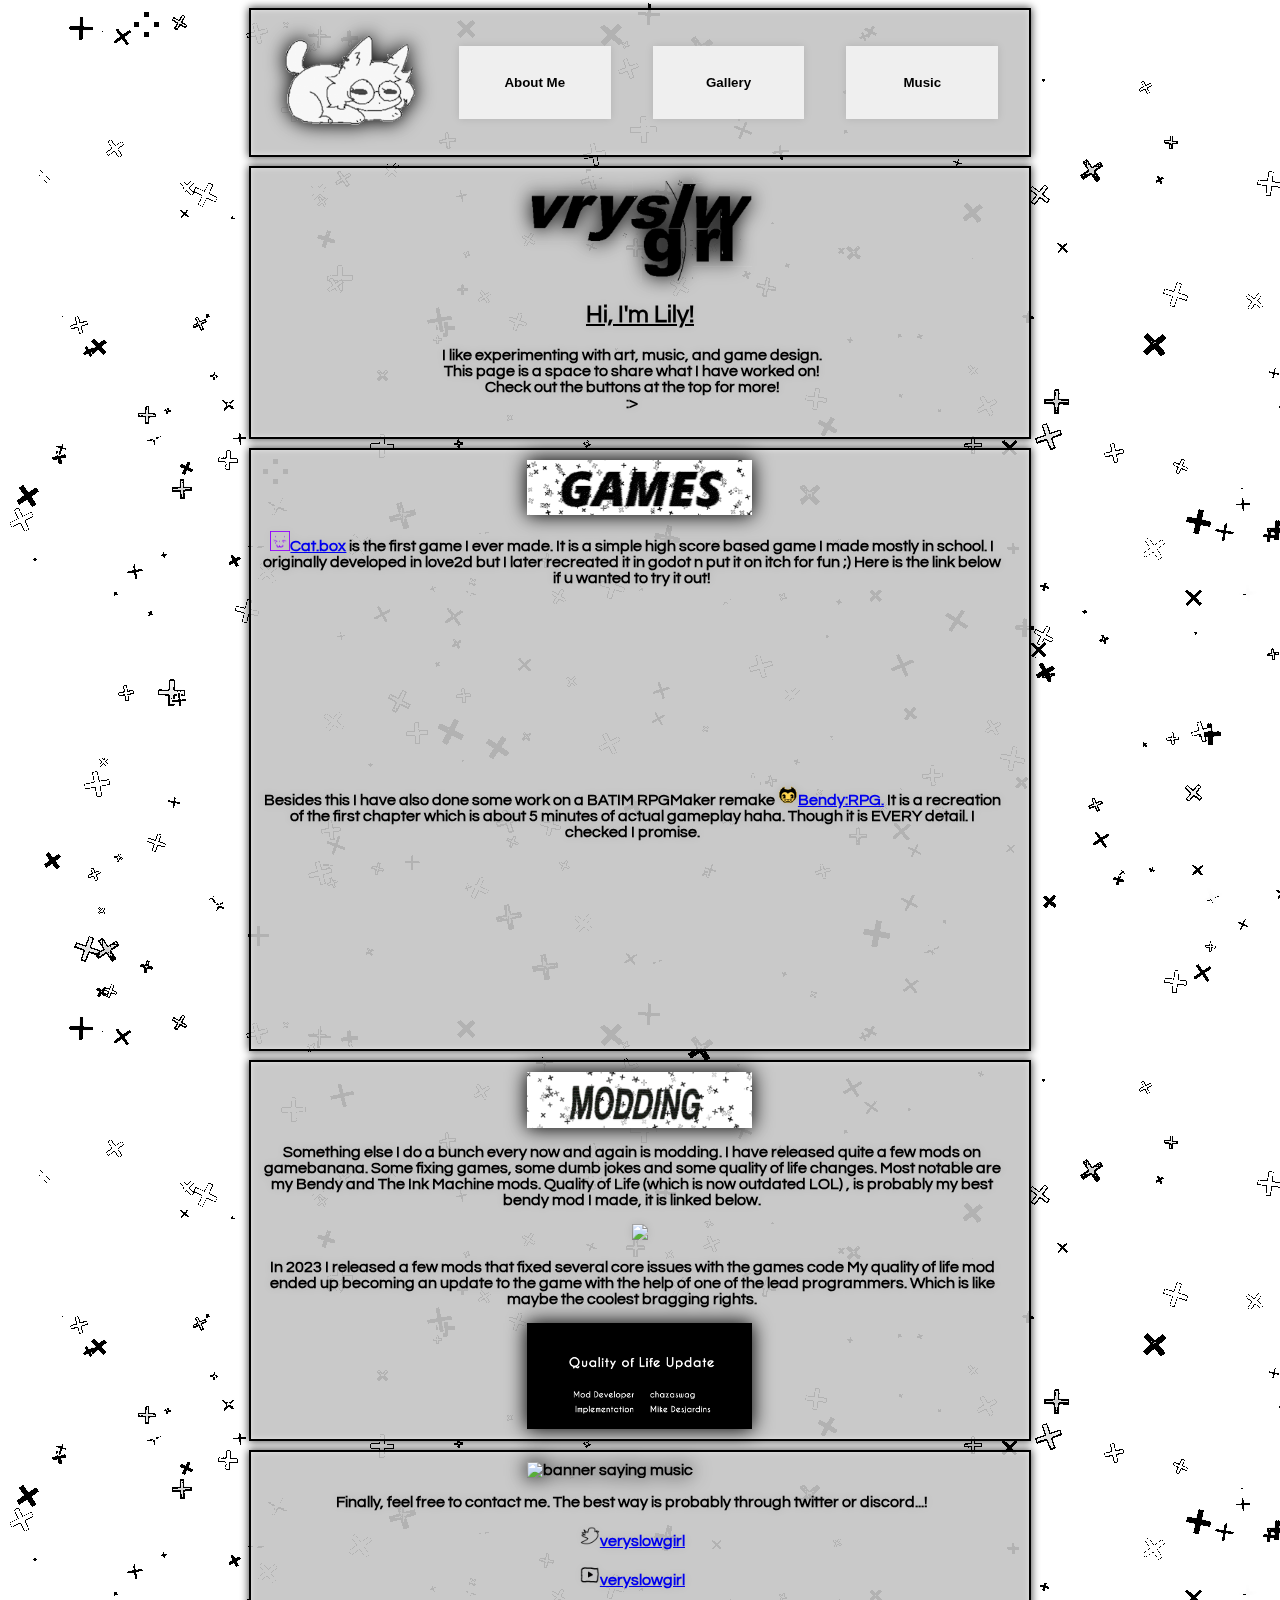
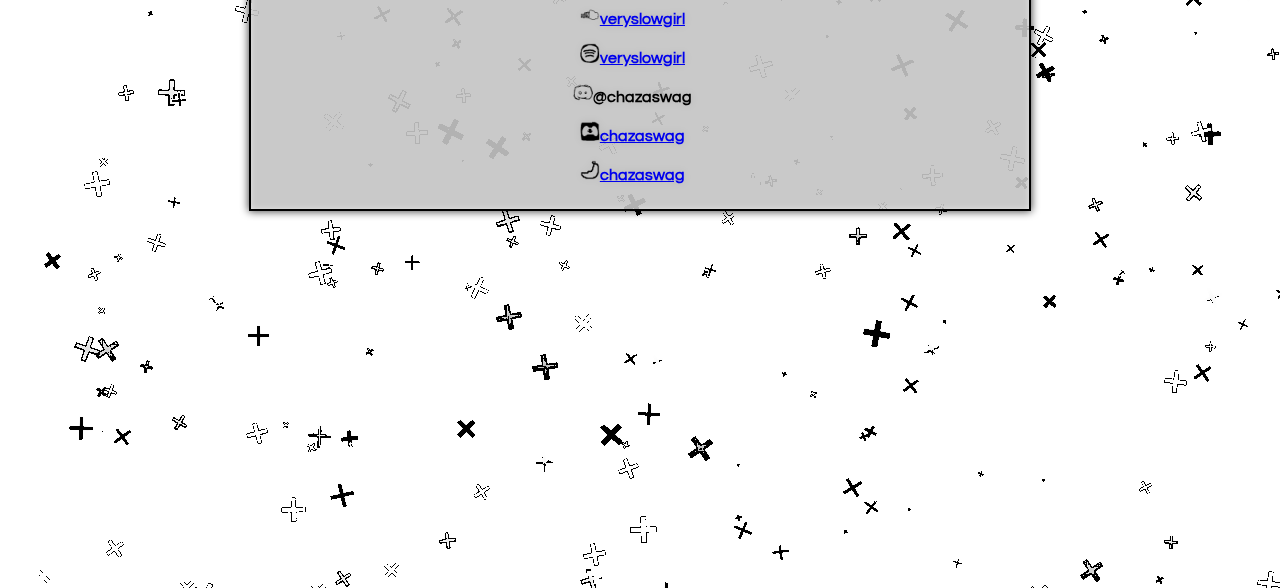
==== index.html @ 983fbdf7 "hi" ====
<!DOCTYPE html>
<html lang="en">
	<head>
	<link rel="preconnect" href="https://fonts.googleapis.com">
<link rel="preconnect" href="https://fonts.gstatic.com" crossorigin>
<link href="https://fonts.googleapis.com/css2?family=Darker+Grotesque:wght@300..900&family=Libre+Baskerville:ital,wght@0,400;0,700;1,400&family=Questrial&display=swap" rel="stylesheet">
		<meta name="viewport" content="width=device-width, initial-scale=1.0">
		<link href="chaza.css" rel="stylesheet" type="text/css">
		<title>veryslowgirl</title> <link rel="shortcut icon" href="imgs/sitestuff/logo.ico">
 		<script type="text/javascript" src="main.js">onInit();</script>
		<meta name="title" content="veryslowgirl site" />

	</head>
	<body onload="sparkle()">
	 <div id="booty"></div>


															<!-- Naviagation Bar -->		



		<div class="box">
			<ul>
			    <img alt = "mascot art by @portalpilled" class="icon" onclick="horse();" src="imgs/icons/characters/meflip.png">
				<button onclick="boxtoggle(1, false);">About Me</button>
				<button onclick="boxtoggle(2, false)">Gallery</button>
				<button onclick="boxtoggle(3, false)">Music</button>
				
			</ul>
		</div>

															<!-- Info About me -->		



	<div  id="1" style="display:block">
		<div class="box">
			<img alt = "veryslowgirl logo" class="banner" src="imgs/sitestuff/veryslowgirl.png">
			
			<h2><u>Hi, I'm Lily!</u></h2>
				<p class="info" >
				I like experimenting with art, music, and game design.<br>
				This page is a space to share what I have worked on!<br>
				Check out the buttons at the top for more! <br>
				:>
				</p>
		</div>
			<div class="box">
				<img alt = "banner saying games" src="imgs/sitestuff/banner2.png" onclick="boxtoggle(5, true);" class="banner">
				<div id="5" style="display:block">
				<p>
				<img alt ="catbox logo" class="logo" src="imgs/icons/projects/entity.png"><a href="https://chazaswag.itch.io/catbox"target=”_blank”>Cat.box</a>
				is the first game I ever made. It is a simple high score based game I made mostly in school.
				I originally developed in love2d but I later recreated it in godot n put it on itch for fun ;)
				Here is the link below if u wanted to try it out!
				
				<ul><iframe class="embed" height="167" frameborder="0" src="https://itch.io/embed/2468829" width="552"><a href="https://chazaswag.itch.io/catbox">cat.box by chazaswag</a></iframe> </ul><p>
				Besides this I have also done some work on a BATIM RPGMaker remake
				<img alt ="bendy rpg logo" class="logo" src="imgs/icons/projects/bendy.png"><a href="https://chazaswag.itch.io/bendy-rpg"target=”_blank”>Bendy:RPG.</a>
				It is a recreation of the first chapter which is about 5 minutes of actual gameplay haha. Though it is EVERY detail. I checked I promise.
				<ul><iframe class="embed" height="167" frameborder="0" src="https://itch.io/embed/1989665" width="552"><a href="https://chazaswag.itch.io/bendy-rpg">Bendy:RPG by chazaswag</a></iframe></ul>
				</p>
			</div>
			</div>
			<div class="box">
				<img alt = "modding banner" src="imgs/sitestuff/banner3.png" onclick="boxtoggle(6, true);" class="banner">
				<div id="6" style="display:block">
				<p>
				Something else I do a bunch every now and again is modding. I have released quite a few mods on gamebanana.
				Some fixing games, some dumb jokes and some quality of life changes. Most notable are my Bendy and The Ink Machine mods.
				Quality of Life (which is now outdated LOL) , is probably my best bendy mod I made, it is linked below.
				</p>
				<ul><a class="embed" href="https://gamebanana.com/mods/471415"><img src="https://gamebanana.com/mods/embeddables/471415?type=large"/></a>
				</ul>
				<p>
				In 2023 I released a few mods that fixed several core issues with the games code
				My quality of life mod ended up becoming an update to the game with the help of one of the lead programmers.
				Which is like maybe the coolest bragging rights.
				</p>
				<img  alt = "credits screenshot" src="imgs/sitestuff/bendy.png" class="banner">
			</div>	
			</div>
			
			<div class="box">
			<img alt = "banner saying music" src="imgs/sitestuff/banner4.png" onclick="boxtoggle(7, true);" class="banner">
			<div id="7" style="display:block">
			<p>Finally, feel free to contact me. The best way is probably through twitter or discord...!</p>
			<p><img alt = "twitter doodle" class="logo" src="imgs/icons/twitter.png"><a href="https://x.com/veryslowgirl" target=”_blank”><u>veryslowgirl</u> </a> </p>
			<p><img alt = "youtube doodle" class="logo" src="imgs/icons/youtube.png"><a href="https://www.youtube.com/@chazaswag"target=”_blank”><u>veryslowgirl</u> </a> </p>
			<p><img alt = "soundcloud doodle" class="logo" src="imgs/icons/sc.png"><a href="https://soundcloud.com/veryslowgirl/"target=”_blank”><u>veryslowgirl</u> </a> </p>
			<p><img alt = "spotify doodle" class="logo" src="imgs/icons/spotify.png"><a href="https://open.spotify.com/artist/4NXx0K3dzPFILOFXjV8KKU?si=XHNFEdQ8TNWv9uVR8HLwGA"target=”_blank”><u>veryslowgirl</u> </a> </p>
    		<p><img alt = "discord doodle" class="logo" src="imgs/icons/discord.png">@chazaswag</p>
			<p><img alt = "itch.io doodle" class="logo" src="imgs/icons/itch.png"><a href="https://chazaswag.itch.io/" target=”_blank”><u>chazaswag</u> </a> </p>
			<p><img alt = "gamebanana doodle" class="logo" src="imgs/icons/gamebanana.png"><a href="https://gamebanana.com/members/2118879" target=”_blank”><u>chazaswag</u> </a> </p>
		</div>
		</div>
		</div>

	

															<!-- Gallery of art!! -->		



		<div  id="2" style="display:none">
			<div class="box nout">
			<img alt = "doodle character for links" class="icon" src="imgs/icons/characters/art.png"><div><h2><u> Gallery </u></h2>
			</div></div>
			<div class="box look-ahead">
			<h2>Look Ahead!</h2>
			
			<p>Look ahead final album art, done by my friend drew (@portalpilled) + a cd concept later made using more art.</p>
			<ul>
			<img src="imgs/art/lookahead.png" alt="Look Ahead Album Art" class="album-art">
			<img src="imgs/cd/cd2.png" alt="CD Album Art" class="album-art">
			</ul>
			
			<p>Art for the three singles released before Look Ahead released.
			<br>In order of "From up here" to "In there!?" to "It still boots!" All done by me.</p>
			<ul>
			<img src="imgs/art/fromuphere.jpg" alt="From Up Here Album Art" class="album-art">
			<img src="imgs/art/inthere.PNG" alt="In There Album Art" class="album-art">
			<img src="imgs/art/stillboot.PNG" alt="Still Boot Album Art" class="album-art">
			</ul>
			</div>
			<div class="box lonely-space-bunny">
			<h2>Lonely Space Bunny Music</h2>
			<p>This EP, is about a lonely space bunny AMIE. She was originally made for an RPGMaker concept on the right. 
			The character design was brought to life by my friend drew (@portalpilled) as seen on the cover!</p>
			<ul>
				<img src="imgs/art/cover.png" alt="Cover Art" class="album-art">
				<img src="imgs/art/concept.png" alt="Concept Art" class="album-art">
			</ul>
			<p>These are the art for some singles released for the EP. Done by me.</p>
			<ul>
				<img src="imgs/art/Lullaby.png" alt="Lullaby Album Art" class="album-art">
				<img src="imgs/art/Echoes.png" alt="Echoes Album Art" class="album-art">
			</ul>
			<p>These are some extra pieces of art (featuring cat.box another character drew went wild designing LOL) 
			<br>As well as a gif used in the youtube video for the EP</p>
			<ul>
				<img src="imgs/art/left_art.png" alt="Left Art" class="album-art">
				<img src="imgs/art/blink.gif" alt="Blink Animation" class="album-art">
				<img src="imgs/art/right_art.png" alt="Right Art" class="album-art">
			</ul>
			</div>


			<div class="box nout">
			<h2>More singles</h2>
			<p>Some art for singles I have released for non-porojects</p>
			<ul>
				<img src="imgs/art/scuffle.png" alt="Scuffle Album Art" class="album-art">
				<img src="imgs/art/followmefinal.png" alt="Follow Me Final Album Art" class="album-art">
				<img src="imgs/art/moxie.png" alt="Moxie Album Art" class="album-art">
			</ul>
			
			<h2>Non music Art</h2>
			<p>I have more but this is all I could find...</p>
			<ul>
				<img src="imgs/art/lilycute.png" alt="Lily Cute Art" class="album-art">
				<img src="imgs/art/thing.jpg" alt="Thing Art" class="album-art">
				<img src="imgs/art/echo.png" alt="Echo Art" class="album-art">
			</ul>
			
			<h2>Art from Friends</h2>
			<p>Cat and my general "logo" made by Drew portalpilled. The homestuck was made Maya artificialhearted</p>
			<ul>
            <img src="imgs/art/catbox.png" alt="Catbox Art" class="album-art">
            <img src="imgs/art/lilytroll.png" alt="Lily Troll Art" class="album-art">
			 <img src="imgs/art/mememe.png" alt="Mememe Art" class="album-art">
			</ul>
			</div>
		</div>
		</div>

															<!-- LINKS!! -->		

<div  id="3" style="display: none;">
<div class="box">	
    <ul>
        <img 
            alt="banner saying music" 
            src="imgs/sitestuff/banner.png" 
            onclick="boxtoggle(4, true);" 
            class="banner"
        >
        <p>
            In June of 2024, I released "Look Ahead!" It is an EP based around the idea of an RPG following three kids 
            and their journey up a mountain. <a onclick="boxtoggle(4);">The art</a> was done by my good friend Drew, 
            and the full EP was made in about a month or so. It is video game inspired, specifically by Celeste, with 
            a mix of some chiptune songs and other styles.<br><br>

            It is pretty short, but it's worth checking out! (If you want, you can listen below, as well as on Spotify, 
            SoundCloud, Bandcamp, and many other platforms.)
        </p>
        <ul>
            <iframe 
                class="embed" 
                width="560" 
                height="315" 
                src="https://www.youtube.com/embed/60UDzFBO100?si=_WteKhsVU3WAKpZc&controls=0" 
                title="YouTube video player" 
                frameborder="0" 
                allow="accelerometer; autoplay; clipboard-write; encrypted-media; gyroscope; picture-in-picture; web-share" 
                referrerpolicy="strict-origin-when-cross-origin" 
                allowfullscreen>
            </iframe>
        </ul>

        <p>
            In November 2024, I released a second, shorter EP of four songs. It is called "Lonely Space Bunny Music." 
            It is about a lonely space bunny, hence the name. She is called Amie. She is alone, on a space station, 
            and she has been alone for a long time. You can listen to it below :>
        </p>
        <ul>
            <iframe 
                class="embed" 
                width="560" 
                height="315" 
                src="https://www.youtube.com/embed/WxjlnPSxCd4?si=q41zqoWjUQnFQguu" 
                title="YouTube video player" 
                frameborder="0" 
                allow="accelerometer; autoplay; clipboard-write; encrypted-media; gyroscope; picture-in-picture; web-share" 
                referrerpolicy="strict-origin-when-cross-origin" 
                allowfullscreen>
            </iframe>
        </ul>

        <p>
            I am making new music every now and again! Check my Twitter or SoundCloud to be updated first!!<br><br>
            My music is on most platforms, including Spotify, SoundCloud, Apple Music, and YouTube.<br>
            If you want a quick listen, check out the music tab at the top, or 
            <a onclick="boxtoggle(3, false)">click here</a>.
        </p>
    </ul>
</div>
    <div class="box">
        <img 
            alt="My logo" 
            class="icon" 
            src="imgs/icons/characters/me.png"
        >
        <div>
            <h2><u>Music Player</u></h2>
            <p>Here is some of my music :></p>
            <button id="stop">Eject</button>
            <audio id="audio" src="snd/song1.mp3"></audio>
            <ul>
                <img 
                    src="imgs/cd/cd1.png" 
                    alt="CD Album Art 1" 
                    class="album-art cd" 
                    data-audio-src="snd/1stargazing.mp3"
                >
                <img 
                    src="imgs/cd/cd2.png" 
                    alt="CD Album Art 2" 
                    class="album-art cd" 
                    data-audio-src="snd/2arenthalfway.mp3"
                >
                <img 
                    src="imgs/cd/cd3.png" 
                    alt="CD Album Art 3" 
                    class="album-art cd" 
                    data-audio-src="snd/3scuffle.mp3"
                >
            </ul>
            
            <div class="controls">
                <button style="display: none;" id="play">Play</button>
            </div>
        </div>
    </div>
</div>
		<footer style="padding: 20vh;"></footer>
	</body>
</html>
---- chaza.css ----
body {
    background-image: url("imgs/sitestuff/bg.png"); ;
    font-family: "Questrial", sans-serif;
	font-weight: bold;
}

ul {
    padding: 0;
    border-radius: 25px;
    display: flex;
    justify-content: center;
    flex-wrap: wrap;
    width: 100%;
}

.box {
    background-color: #FFFFFFB2;
    border: 2px solid;
    width: 60%;
    margin: auto;
    margin-bottom: 1vh;
    padding: 10px;
	filter: drop-shadow(0px 0px 4px black);
}

.look-ahead {
    filter: drop-shadow(0px 0px 4px #0FC616);
}

.lonely-space-bunny {
    filter: drop-shadow(0px 0px 4px #F2086D);
}

.nout {
    filter: drop-shadow(0px 0px 4px black);
}

h2,p {
    text-align: center;
}

p {
    font-size: medium;
	width: 98%;
}

.logo {
    width: 20px;
    height: 20px;
}

.banner, .icon {
	display: flex;
    margin: 0 auto;
	width: 20vh;
	filter: drop-shadow(0px 0px 10px black);
}
.banner {
    width: 25vh;
}
.icon {
    width: 15vh;
}

.album-art {
    display: block;
    width: 100%;
    max-width: 300px;
    border-radius: 10px;
    box-shadow: 0 4px 8px rgba(0, 0, 0, 0.1);
    transition: transform 0.3s ease, box-shadow 0.3s ease;
}

.album-art:hover {
    transform: scale(1.05);
    box-shadow: 0 8px 16px rgba(0, 0, 0, 0.2);
}

a {
	cursor: pointer;
	text-decoration: underline;
}
button {
	color: #000;
    text-align: center;
    padding: 14px 20px;
    margin: 10px auto;
    border: none;
    cursor: pointer;
    font-weight: bold;
    width: 20%;
    display: block;
}

.star {
    position: absolute;
}

button:hover {
    opacity: 0.8;
}

@media screen and (max-width: 900px) {
    ul, button {
        width: 90%;
        border-radius: 25px;
		margin: 0 auto;
		margin-top: 1vw;
        margin-bottom: 1vw;
    }
    
    .box {
        width: 95%;   
        padding: 10px;
    }
}
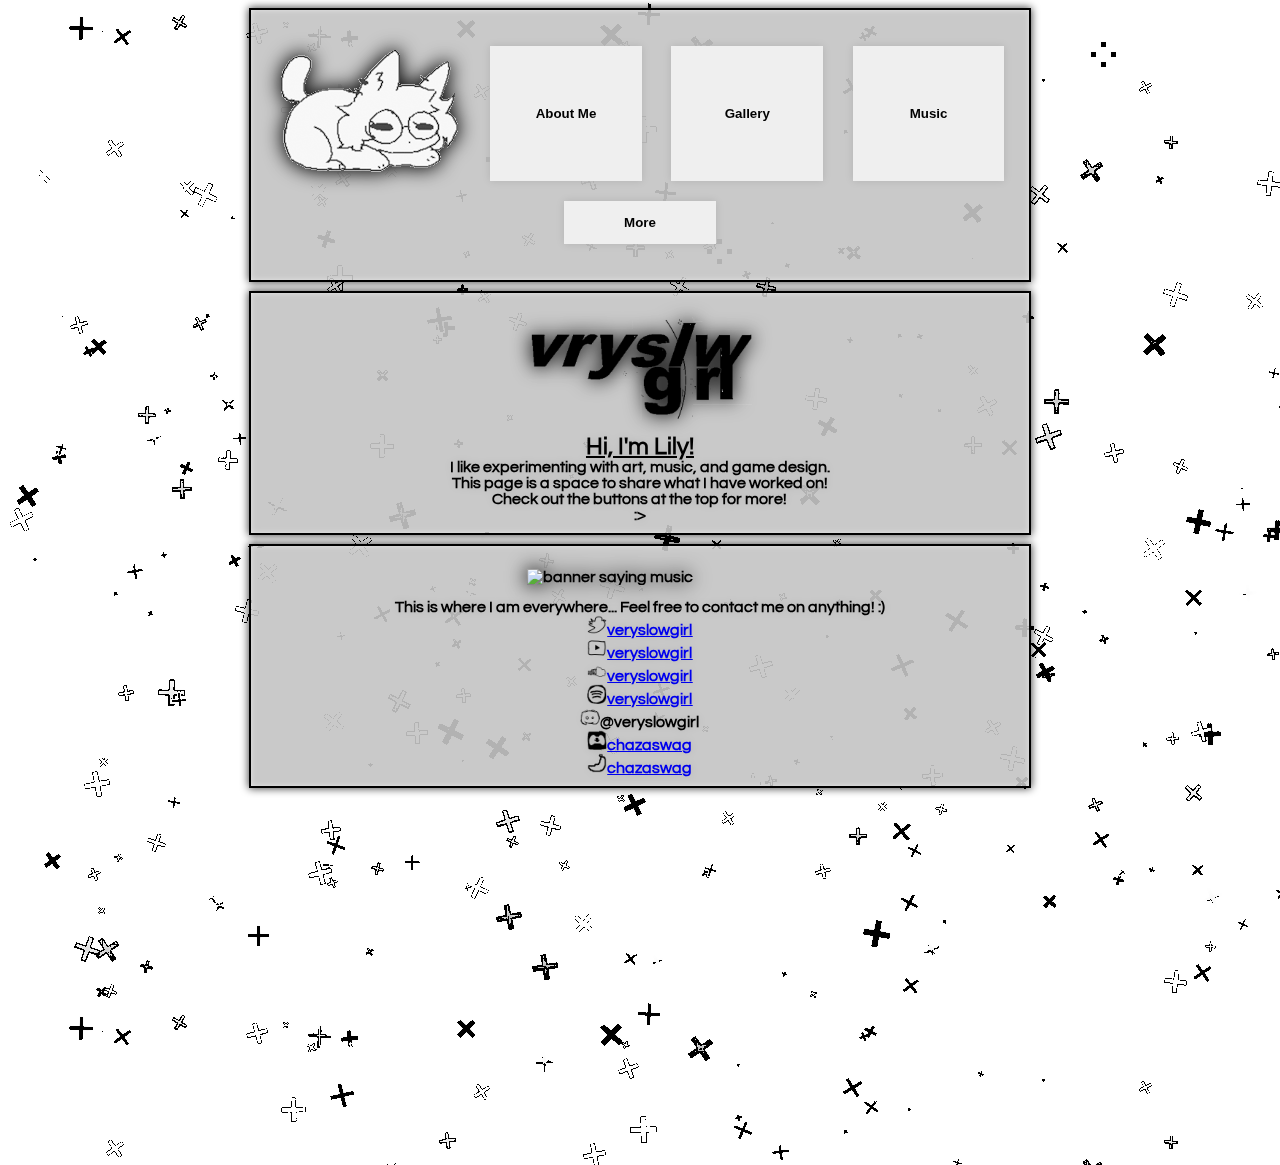
==== commit 6d46fa96: "Update" ====
--- a/index.html
+++ b/index.html
@@ -21,11 +21,11 @@
 
 		<div class="box">
 			<ul>
-			    <img alt = "mascot art by @portalpilled" class="icon" onclick="horse();" src="imgs/icons/characters/meflip.png">
+			    <img alt = "mascot art by @portalpilled" id="vsg" class="icon" onclick="horse();" src="imgs/icons/characters/meflip.png">
 				<button onclick="boxtoggle(1, false);">About Me</button>
 				<button onclick="boxtoggle(2, false)">Gallery</button>
 				<button onclick="boxtoggle(3, false)">Music</button>
-				
+				<button onclick="boxtoggle(4, false)">More</button>
 			</ul>
 		</div>
 
@@ -45,53 +45,18 @@
 				:>
 				</p>
 		</div>
-			<div class="box">
-				<img alt = "banner saying games" src="imgs/sitestuff/banner2.png" onclick="boxtoggle(5, true);" class="banner">
-				<div id="5" style="display:block">
-				<p>
-				<img alt ="catbox logo" class="logo" src="imgs/icons/projects/entity.png"><a href="https://chazaswag.itch.io/catbox"target=”_blank”>Cat.box</a>
-				is the first game I ever made. It is a simple high score based game I made mostly in school.
-				I originally developed in love2d but I later recreated it in godot n put it on itch for fun ;)
-				Here is the link below if u wanted to try it out!
-				
-				<ul><iframe class="embed" height="167" frameborder="0" src="https://itch.io/embed/2468829" width="552"><a href="https://chazaswag.itch.io/catbox">cat.box by chazaswag</a></iframe> </ul><p>
-				Besides this I have also done some work on a BATIM RPGMaker remake
-				<img alt ="bendy rpg logo" class="logo" src="imgs/icons/projects/bendy.png"><a href="https://chazaswag.itch.io/bendy-rpg"target=”_blank”>Bendy:RPG.</a>
-				It is a recreation of the first chapter which is about 5 minutes of actual gameplay haha. Though it is EVERY detail. I checked I promise.
-				<ul><iframe class="embed" height="167" frameborder="0" src="https://itch.io/embed/1989665" width="552"><a href="https://chazaswag.itch.io/bendy-rpg">Bendy:RPG by chazaswag</a></iframe></ul>
-				</p>
-			</div>
-			</div>
-			<div class="box">
-				<img alt = "modding banner" src="imgs/sitestuff/banner3.png" onclick="boxtoggle(6, true);" class="banner">
-				<div id="6" style="display:block">
-				<p>
-				Something else I do a bunch every now and again is modding. I have released quite a few mods on gamebanana.
-				Some fixing games, some dumb jokes and some quality of life changes. Most notable are my Bendy and The Ink Machine mods.
-				Quality of Life (which is now outdated LOL) , is probably my best bendy mod I made, it is linked below.
-				</p>
-				<ul><a class="embed" href="https://gamebanana.com/mods/471415"><img src="https://gamebanana.com/mods/embeddables/471415?type=large"/></a>
-				</ul>
-				<p>
-				In 2023 I released a few mods that fixed several core issues with the games code
-				My quality of life mod ended up becoming an update to the game with the help of one of the lead programmers.
-				Which is like maybe the coolest bragging rights.
-				</p>
-				<img  alt = "credits screenshot" src="imgs/sitestuff/bendy.png" class="banner">
-			</div>	
-			</div>
-			
-			<div class="box">
+		<div class="box">
 			<img alt = "banner saying music" src="imgs/sitestuff/banner4.png" onclick="boxtoggle(7, true);" class="banner">
 			<div id="7" style="display:block">
-			<p>Finally, feel free to contact me. The best way is probably through twitter or discord...!</p>
+			<p>This is where I am everywhere... Feel free to contact me on anything! :) </p>
 			<p><img alt = "twitter doodle" class="logo" src="imgs/icons/twitter.png"><a href="https://x.com/veryslowgirl" target=”_blank”><u>veryslowgirl</u> </a> </p>
 			<p><img alt = "youtube doodle" class="logo" src="imgs/icons/youtube.png"><a href="https://www.youtube.com/@chazaswag"target=”_blank”><u>veryslowgirl</u> </a> </p>
 			<p><img alt = "soundcloud doodle" class="logo" src="imgs/icons/sc.png"><a href="https://soundcloud.com/veryslowgirl/"target=”_blank”><u>veryslowgirl</u> </a> </p>
 			<p><img alt = "spotify doodle" class="logo" src="imgs/icons/spotify.png"><a href="https://open.spotify.com/artist/4NXx0K3dzPFILOFXjV8KKU?si=XHNFEdQ8TNWv9uVR8HLwGA"target=”_blank”><u>veryslowgirl</u> </a> </p>
-    		<p><img alt = "discord doodle" class="logo" src="imgs/icons/discord.png">@chazaswag</p>
+    		<p><img alt = "discord doodle" class="logo" src="imgs/icons/discord.png">@veryslowgirl</p>
 			<p><img alt = "itch.io doodle" class="logo" src="imgs/icons/itch.png"><a href="https://chazaswag.itch.io/" target=”_blank”><u>chazaswag</u> </a> </p>
 			<p><img alt = "gamebanana doodle" class="logo" src="imgs/icons/gamebanana.png"><a href="https://gamebanana.com/members/2118879" target=”_blank”><u>chazaswag</u> </a> </p>
+		</div>
 		</div>
 		</div>
 		</div>
@@ -109,66 +74,50 @@
 			<div class="box look-ahead">
 			<h2>Look Ahead!</h2>
 			
-			<p>Look ahead final album art, done by my friend drew (@portalpilled) + a cd concept later made using more art.</p>
-			<ul>
-			<img src="imgs/art/lookahead.png" alt="Look Ahead Album Art" class="album-art">
-			<img src="imgs/cd/cd2.png" alt="CD Album Art" class="album-art">
+			<p>Look ahead final album art, done by my boyfie drew (<a href="https://thesatiricalsatyr.carrd.co/" target=”_blank”>@portalpilled</a>) + a cd concept later made using more art.</p>
+			<ul>
+			<img src="imgs/art/lookahead.webp" alt="Look Ahead Album Art" class="album-art">
+			<img src="imgs/cd/cd2.webp" alt="CD Album Art" class="album-art">
 			</ul>
 			
 			<p>Art for the three singles released before Look Ahead released.
 			<br>In order of "From up here" to "In there!?" to "It still boots!" All done by me.</p>
 			<ul>
-			<img src="imgs/art/fromuphere.jpg" alt="From Up Here Album Art" class="album-art">
-			<img src="imgs/art/inthere.PNG" alt="In There Album Art" class="album-art">
-			<img src="imgs/art/stillboot.PNG" alt="Still Boot Album Art" class="album-art">
+			<img src="imgs/art/fromuphere.webp" alt="From Up Here Album Art" class="album-art">
+			<img src="imgs/art/inthere.webp" alt="In There Album Art" class="album-art">
+			<img src="imgs/art/stillboot.webp" alt="Still Boot Album Art" class="album-art">
 			</ul>
 			</div>
 			<div class="box lonely-space-bunny">
 			<h2>Lonely Space Bunny Music</h2>
 			<p>This EP, is about a lonely space bunny AMIE. She was originally made for an RPGMaker concept on the right. 
-			The character design was brought to life by my friend drew (@portalpilled) as seen on the cover!</p>
-			<ul>
-				<img src="imgs/art/cover.png" alt="Cover Art" class="album-art">
-				<img src="imgs/art/concept.png" alt="Concept Art" class="album-art">
+			The character design was brought to life by my boyfie drew (<a href="https://thesatiricalsatyr.carrd.co/" target=”_blank”>@portalpilled</a>) as seen on the cover!</p>
+			<ul>
+				<img src="imgs/art/cover.webp" alt="Cover Art" class="album-art">
+				<img src="imgs/art/concept.webp" alt="Concept Art" class="album-art">
 			</ul>
 			<p>These are the art for some singles released for the EP. Done by me.</p>
 			<ul>
-				<img src="imgs/art/Lullaby.png" alt="Lullaby Album Art" class="album-art">
-				<img src="imgs/art/Echoes.png" alt="Echoes Album Art" class="album-art">
+				<img src="imgs/art/Lullaby.webp" alt="Lullaby Album Art" class="album-art">
+				<img src="imgs/art/Echoes.webp" alt="Echoes Album Art" class="album-art">
 			</ul>
 			<p>These are some extra pieces of art (featuring cat.box another character drew went wild designing LOL) 
 			<br>As well as a gif used in the youtube video for the EP</p>
 			<ul>
-				<img src="imgs/art/left_art.png" alt="Left Art" class="album-art">
+				<img src="imgs/art/left_art.webp" alt="Left Art" class="album-art">
 				<img src="imgs/art/blink.gif" alt="Blink Animation" class="album-art">
-				<img src="imgs/art/right_art.png" alt="Right Art" class="album-art">
+				<img src="imgs/art/right_art.webp" alt="Right Art" class="album-art">
 			</ul>
 			</div>
 
 
 			<div class="box nout">
-			<h2>More singles</h2>
-			<p>Some art for singles I have released for non-porojects</p>
-			<ul>
-				<img src="imgs/art/scuffle.png" alt="Scuffle Album Art" class="album-art">
-				<img src="imgs/art/followmefinal.png" alt="Follow Me Final Album Art" class="album-art">
-				<img src="imgs/art/moxie.png" alt="Moxie Album Art" class="album-art">
-			</ul>
-			
-			<h2>Non music Art</h2>
-			<p>I have more but this is all I could find...</p>
-			<ul>
-				<img src="imgs/art/lilycute.png" alt="Lily Cute Art" class="album-art">
-				<img src="imgs/art/thing.jpg" alt="Thing Art" class="album-art">
-				<img src="imgs/art/echo.png" alt="Echo Art" class="album-art">
-			</ul>
-			
 			<h2>Art from Friends</h2>
 			<p>Cat and my general "logo" made by Drew portalpilled. The homestuck was made Maya artificialhearted</p>
 			<ul>
-            <img src="imgs/art/catbox.png" alt="Catbox Art" class="album-art">
-            <img src="imgs/art/lilytroll.png" alt="Lily Troll Art" class="album-art">
-			 <img src="imgs/art/mememe.png" alt="Mememe Art" class="album-art">
+            <img src="imgs/art/catbox.webp" alt="Catbox Art" class="album-art">
+            <img src="imgs/art/lilytroll.webp" alt="Lily Troll Art" class="album-art">
+			 <img src="imgs/art/mememe.webp" alt="Mememe Art" class="album-art">
 			</ul>
 			</div>
 		</div>
@@ -248,19 +197,19 @@
             <audio id="audio" src="snd/song1.mp3"></audio>
             <ul>
                 <img 
-                    src="imgs/cd/cd1.png" 
+                    src="imgs/cd/cd1.webp" 
                     alt="CD Album Art 1" 
                     class="album-art cd" 
                     data-audio-src="snd/1stargazing.mp3"
                 >
                 <img 
-                    src="imgs/cd/cd2.png" 
+                    src="imgs/cd/cd2.webp" 
                     alt="CD Album Art 2" 
                     class="album-art cd" 
                     data-audio-src="snd/2arenthalfway.mp3"
                 >
                 <img 
-                    src="imgs/cd/cd3.png" 
+                    src="imgs/cd/cd3.webp" 
                     alt="CD Album Art 3" 
                     class="album-art cd" 
                     data-audio-src="snd/3scuffle.mp3"
@@ -273,6 +222,46 @@
         </div>
     </div>
 </div>
+
+<div  id="4" style="display: none;">
+<div class="box">
+				<img alt = "banner saying games" src="imgs/sitestuff/banner2.png" onclick="boxtoggle(5, true);" class="banner">
+				<div id="5" style="display:block">
+				<p>
+				<img alt ="catbox logo" class="logo" src="imgs/icons/projects/entity.png"><a href="https://chazaswag.itch.io/catbox"target=”_blank”>Cat.box</a>
+				is the first game I ever made. It is a simple high score based game I made mostly in school.
+				I originally developed in love2d but I later recreated it in godot n put it on itch for fun ;)
+				Here is the link below if u wanted to try it out!
+				
+				<ul><iframe class="embed" height="167" frameborder="0" src="https://itch.io/embed/2468829" width="552"><a href="https://chazaswag.itch.io/catbox">cat.box by chazaswag</a></iframe> </ul><p>
+				Besides this I have also done some work on a BATIM RPGMaker remake
+				<img alt ="bendy rpg logo" class="logo" src="imgs/icons/projects/bendy.png"><a href="https://chazaswag.itch.io/bendy-rpg"target=”_blank”>Bendy:RPG.</a>
+				It is a recreation of the first chapter which is about 5 minutes of actual gameplay haha. Though it is EVERY detail. I checked I promise.
+				<ul><iframe class="embed" height="167" frameborder="0" src="https://itch.io/embed/1989665" width="552"><a href="https://chazaswag.itch.io/bendy-rpg">Bendy:RPG by chazaswag</a></iframe></ul>
+				</p>
+			</div>
+			</div>
+			<div class="box">
+				<img alt = "modding banner" src="imgs/sitestuff/banner3.png" onclick="boxtoggle(6, true);" class="banner">
+				<div id="6" style="display:block">
+				<p>
+				Something else I do a bunch every now and again is modding. I have released quite a few mods on gamebanana.
+				Some fixing games, some dumb jokes and some quality of life changes. Most notable are my Bendy and The Ink Machine mods.
+				Quality of Life (which is now outdated LOL) , is probably my best bendy mod I made, it is linked below.
+				</p>
+				<ul><a class="embed" href="https://gamebanana.com/mods/471415"><img src="https://gamebanana.com/mods/embeddables/471415?type=large"/></a>
+				</ul>
+				<p>
+				In 2023 I released a few mods that fixed several core issues with the games code
+				My quality of life mod ended up becoming an update to the game with the help of one of the lead programmers.
+				Which is like maybe the coolest bragging rights.
+				</p>
+				<img  alt = "credits screenshot" src="imgs/sitestuff/bendy.png" class="banner">
+			</div>	
+			</div>
+</div>
+
+
 		<footer style="padding: 20vh;"></footer>
 	</body>
 </html>--- a/chaza.css
+++ b/chaza.css
@@ -1,7 +1,7 @@
 body {
-    background-image: url("imgs/sitestuff/bg.png"); ;
+    background-image: url("imgs/sitestuff/bg.png");
     font-family: "Questrial", sans-serif;
-	font-weight: bold;
+    font-weight: bold;
 }
 
 ul {
@@ -20,7 +20,7 @@
     margin: auto;
     margin-bottom: 1vh;
     padding: 10px;
-	filter: drop-shadow(0px 0px 4px black);
+    filter: drop-shadow(0px 0px 4px black);
 }
 
 .look-ahead {
@@ -35,13 +35,22 @@
     filter: drop-shadow(0px 0px 4px black);
 }
 
-h2,p {
+h2, p {
     text-align: center;
+    margin: 0 auto;
 }
+
+}
+
 
 p {
     font-size: medium;
-	width: 98%;
+	line-height: 1.5;
+    margin-bottom: 1em;
+}
+
+.embed {
+    margin: 2vh 0;
 }
 
 .logo {
@@ -50,16 +59,17 @@
 }
 
 .banner, .icon {
-	display: flex;
-    margin: 0 auto;
-	width: 20vh;
-	filter: drop-shadow(0px 0px 10px black);
+    display: flex;
+    margin: 1.5vh auto;
+    filter: drop-shadow(0px 0px 10px black);
 }
+
 .banner {
     width: 25vh;
 }
+
 .icon {
-    width: 15vh;
+    width: 128;
 }
 
 .album-art {
@@ -67,21 +77,34 @@
     width: 100%;
     max-width: 300px;
     border-radius: 10px;
-    box-shadow: 0 4px 8px rgba(0, 0, 0, 0.1);
-    transition: transform 0.3s ease, box-shadow 0.3s ease;
+    filter: drop-shadow(0px 1px 4px black);
+    transition: transform 0.3s ease, filter 0.3s ease;
 }
+
+
 
 .album-art:hover {
     transform: scale(1.05);
-    box-shadow: 0 8px 16px rgba(0, 0, 0, 0.2);
+    filter: drop-shadow(0px 1px 6px black);
+}
+
+
+@keyframes spin {
+    from {
+        transform: rotate(0deg); 
+    }
+    to {
+        transform: rotate(360deg); 
+    }
 }
 
 a {
-	cursor: pointer;
-	text-decoration: underline;
+    cursor: pointer;
+    text-decoration: underline;
 }
+
 button {
-	color: #000;
+    color: #000;
     text-align: center;
     padding: 14px 20px;
     margin: 10px auto;
@@ -92,25 +115,31 @@
     display: block;
 }
 
+button:hover {
+    opacity: 0.8;
+}
+
+
 .star {
     position: absolute;
 }
 
-button:hover {
-    opacity: 0.8;
-}
 
-@media screen and (max-width: 900px) {
+
+@media screen and (max-width: 1200px) {
     ul, button {
         width: 90%;
         border-radius: 25px;
-		margin: 0 auto;
-		margin-top: 1vw;
+        margin: 0 auto;
+        margin-top: 1vw;
         margin-bottom: 1vw;
     }
-    
+
     .box {
-        width: 95%;   
+        width: 95%;
         padding: 10px;
     }
+	.cd {
+        width: 33%;
+    }
 }
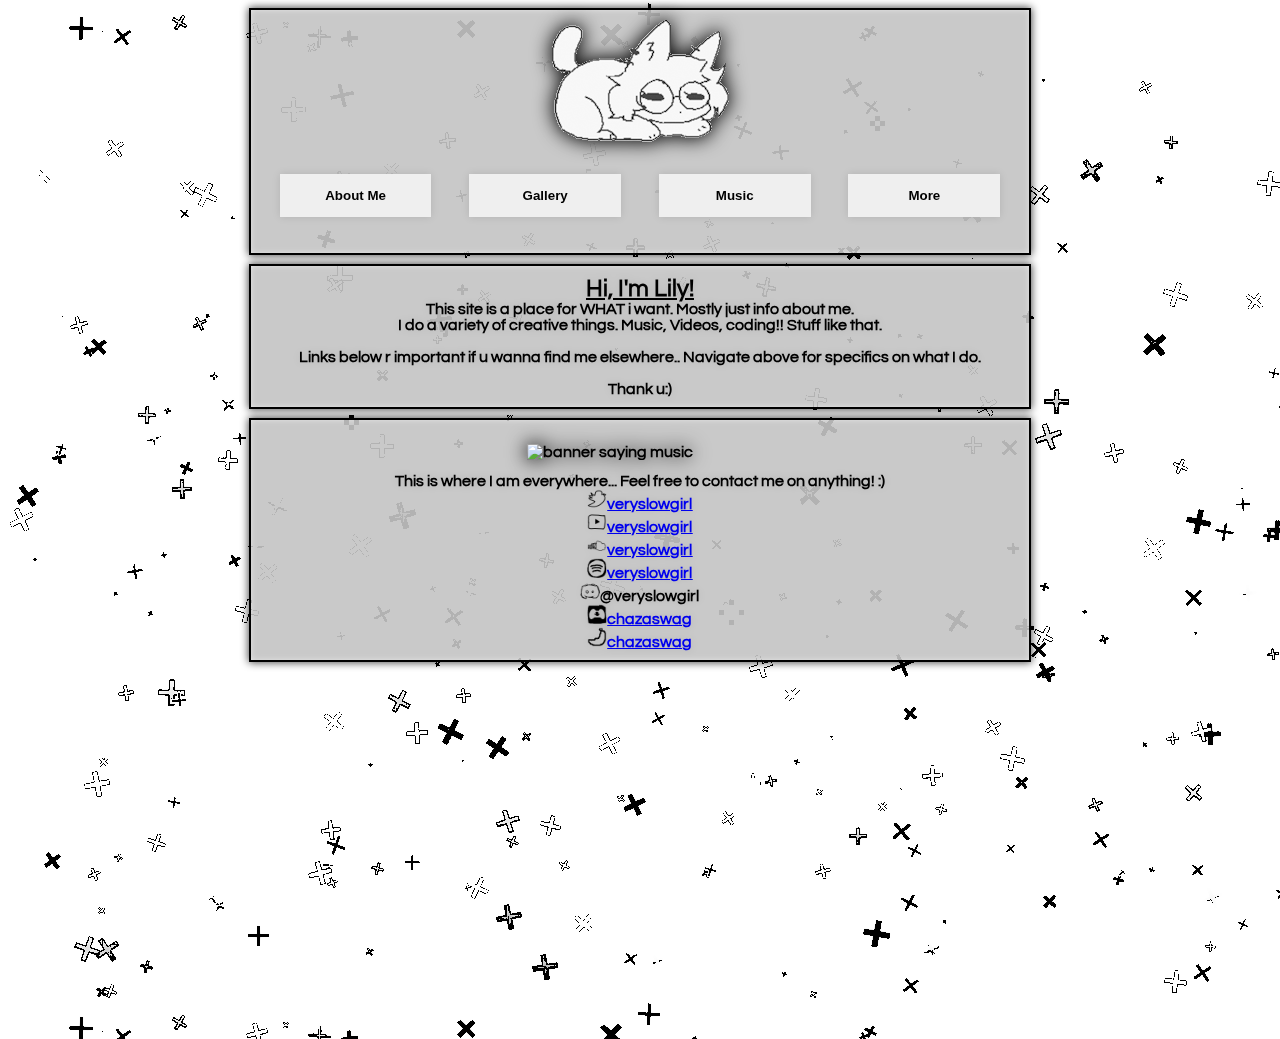
==== commit 38a3af3c: "the burger png method" ====
--- a/index.html
+++ b/index.html
@@ -20,13 +20,15 @@
 
 
 		<div class="box">
-			<ul>
-			    <img alt = "mascot art by @portalpilled" id="vsg" class="icon" onclick="horse();" src="imgs/icons/characters/meflip.png">
+				
+				<img alt = "mascot art by @portalpilled" id="vsg" class="icon toplogo" onclick="horse();" src="imgs/icons/characters/meflip.png">
+				<img alt = "icon" class="icon burger" src="imgs/sitestuff/burger.png" onclick="togglenavi();">
+				<ul id ="navi">
 				<button onclick="boxtoggle(1, false);">About Me</button>
 				<button onclick="boxtoggle(2, false)">Gallery</button>
 				<button onclick="boxtoggle(3, false)">Music</button>
 				<button onclick="boxtoggle(4, false)">More</button>
-			</ul>
+				</ul>
 		</div>
 
 															<!-- Info About me -->		
@@ -35,19 +37,20 @@
 
 	<div  id="1" style="display:block">
 		<div class="box">
-			<img alt = "veryslowgirl logo" class="banner" src="imgs/sitestuff/veryslowgirl.png">
-			
 			<h2><u>Hi, I'm Lily!</u></h2>
 				<p class="info" >
-				I like experimenting with art, music, and game design.<br>
-				This page is a space to share what I have worked on!<br>
-				Check out the buttons at the top for more! <br>
-				:>
+				This site is a place for WHAT i want. Mostly just info about me.
+				<br>
+				I do a variety of creative things.
+				Music, Videos, coding!! Stuff like that.
+				<br><br>
+				Links below r important if u wanna find me elsewhere.. Navigate above for specifics on what I do.
+				<br><br> Thank u:)
 				</p>
 		</div>
 		<div class="box">
-			<img alt = "banner saying music" src="imgs/sitestuff/banner4.png" onclick="boxtoggle(7, true);" class="banner">
-			<div id="7" style="display:block">
+			<img alt = "banner saying music" src="imgs/sitestuff/banner4.png"  class="banner">
+			<div style="display:block">
 			<p>This is where I am everywhere... Feel free to contact me on anything! :) </p>
 			<p><img alt = "twitter doodle" class="logo" src="imgs/icons/twitter.png"><a href="https://x.com/veryslowgirl" target=”_blank”><u>veryslowgirl</u> </a> </p>
 			<p><img alt = "youtube doodle" class="logo" src="imgs/icons/youtube.png"><a href="https://www.youtube.com/@chazaswag"target=”_blank”><u>veryslowgirl</u> </a> </p>
@@ -127,7 +130,7 @@
 
 <div  id="3" style="display: none;">
 <div class="box">	
-    <ul>
+    
         <img 
             alt="banner saying music" 
             src="imgs/sitestuff/banner.png" 
@@ -179,8 +182,6 @@
         <p>
             I am making new music every now and again! Check my Twitter or SoundCloud to be updated first!!<br><br>
             My music is on most platforms, including Spotify, SoundCloud, Apple Music, and YouTube.<br>
-            If you want a quick listen, check out the music tab at the top, or 
-            <a onclick="boxtoggle(3, false)">click here</a>.
         </p>
     </ul>
 </div>
@@ -225,8 +226,8 @@
 
 <div  id="4" style="display: none;">
 <div class="box">
-				<img alt = "banner saying games" src="imgs/sitestuff/banner2.png" onclick="boxtoggle(5, true);" class="banner">
-				<div id="5" style="display:block">
+				<img alt = "banner saying games" src="imgs/sitestuff/banner2.png" class="banner">
+				<div style="display:block">
 				<p>
 				<img alt ="catbox logo" class="logo" src="imgs/icons/projects/entity.png"><a href="https://chazaswag.itch.io/catbox"target=”_blank”>Cat.box</a>
 				is the first game I ever made. It is a simple high score based game I made mostly in school.
@@ -242,8 +243,8 @@
 			</div>
 			</div>
 			<div class="box">
-				<img alt = "modding banner" src="imgs/sitestuff/banner3.png" onclick="boxtoggle(6, true);" class="banner">
-				<div id="6" style="display:block">
+				<img alt = "modding banner" src="imgs/sitestuff/banner3.png" class="banner">
+				<div style="display:block">
 				<p>
 				Something else I do a bunch every now and again is modding. I have released quite a few mods on gamebanana.
 				Some fixing games, some dumb jokes and some quality of life changes. Most notable are my Bendy and The Ink Machine mods.
--- a/chaza.css
+++ b/chaza.css
@@ -60,16 +60,22 @@
 
 .banner, .icon {
     display: flex;
-    margin: 1.5vh auto;
+    
     filter: drop-shadow(0px 0px 10px black);
 }
 
 .banner {
     width: 25vh;
+	margin: 1.5vh auto;
+}
+
+.burger {
+	display: none;
 }
 
 .icon {
     width: 128;
+	margin: 0 auto;
 }
 
 .album-art {
@@ -124,22 +130,34 @@
     position: absolute;
 }
 
-
-
 @media screen and (max-width: 1200px) {
     ul, button {
-        width: 90%;
-        border-radius: 25px;
+        width: 100%;
         margin: 0 auto;
-        margin-top: 1vw;
-        margin-bottom: 1vw;
     }
 
     .box {
-        width: 95%;
-        padding: 10px;
+        width: 100%;
+		min-height: 9vh;
+        padding: 0px;
     }
-	.cd {
-        width: 33%;
-    }
+	
+	.burger {
+	display:block;
+	}
+	
+	#navi {
+	display:none;
+	}
+
+	.toplogo{
+	 height: 8vh;
+	 float: left;
+	}
+	.burger {
+	height: 8vh;
+	float: right; 
+	margin: 0px 0px 15px 15px;
+	}
+
 }
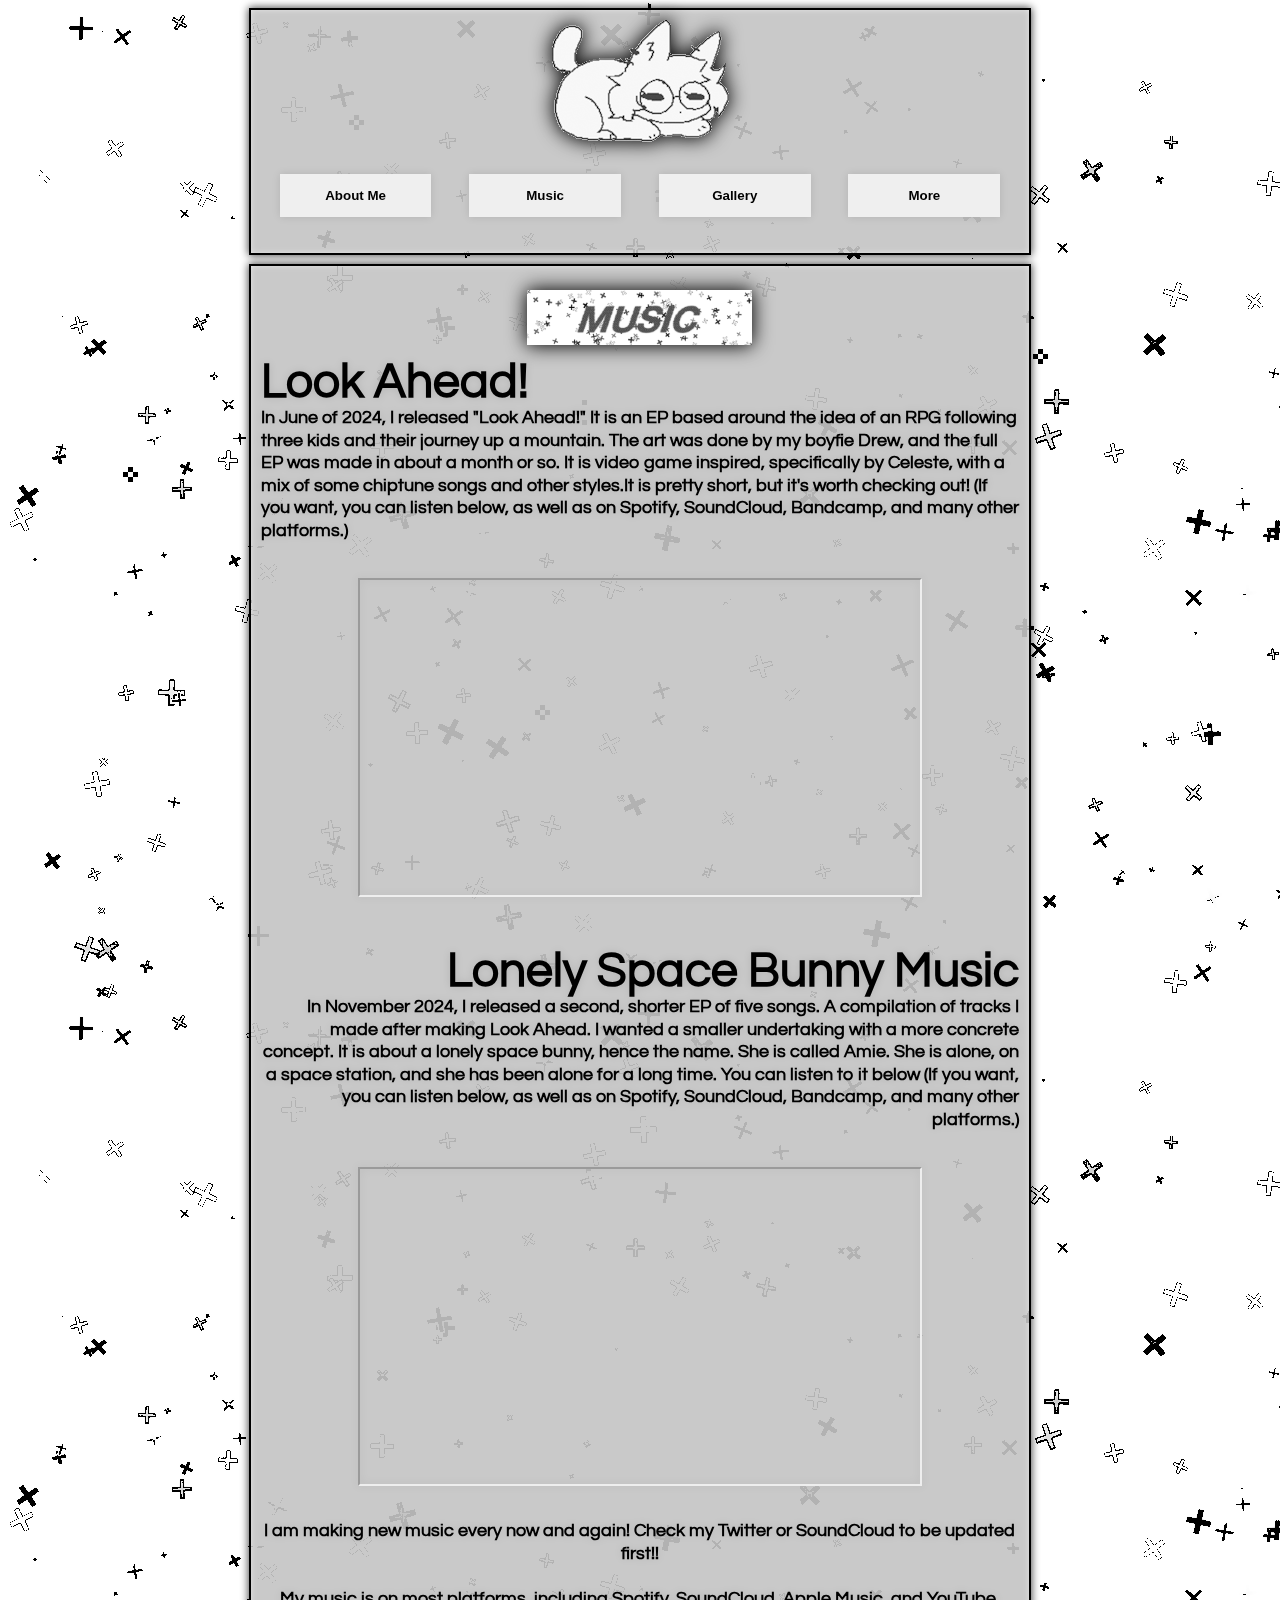
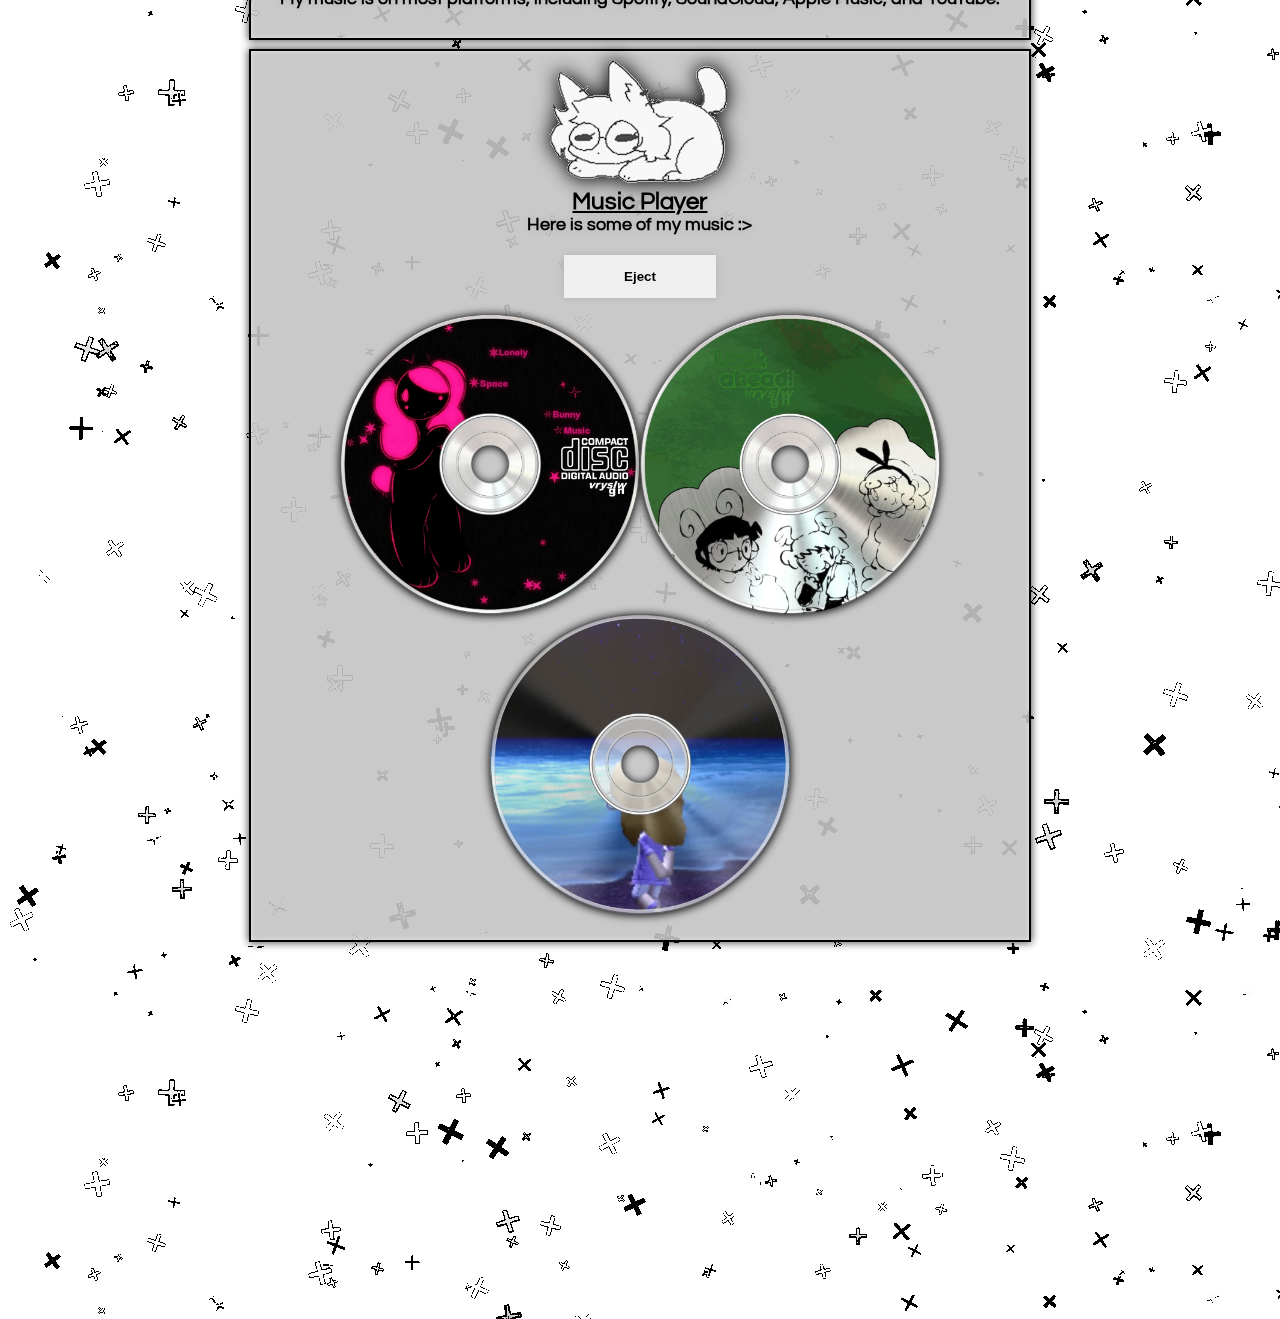
==== commit 24f2dd69: "UPD8" ====
--- a/index.html
+++ b/index.html
@@ -1,149 +1,92 @@
 <!DOCTYPE html>
 <html lang="en">
-	<head>
-	<link rel="preconnect" href="https://fonts.googleapis.com">
-<link rel="preconnect" href="https://fonts.gstatic.com" crossorigin>
-<link href="https://fonts.googleapis.com/css2?family=Darker+Grotesque:wght@300..900&family=Libre+Baskerville:ital,wght@0,400;0,700;1,400&family=Questrial&display=swap" rel="stylesheet">
-		<meta name="viewport" content="width=device-width, initial-scale=1.0">
-		<link href="chaza.css" rel="stylesheet" type="text/css">
-		<title>veryslowgirl</title> <link rel="shortcut icon" href="imgs/sitestuff/logo.ico">
- 		<script type="text/javascript" src="main.js">onInit();</script>
-		<meta name="title" content="veryslowgirl site" />
-
-	</head>
-	<body onload="sparkle()">
-	 <div id="booty"></div>
-
-
+  <head>
+    <meta charset="UTF-8">
+    <meta name="viewport" content="width=device-width, initial-scale=1.0">
+    <script type="text/javascript" src="main.js"></script>
+	<link rel="stylesheet" href="chaza.css">
+
+    <title>veryslowgirl</title>
+    <meta name="description" content="A site to keep my music, videos and hobbies in one place.">
+    <meta name="keywords" content="music, youtube, look ahead, lonely space bunny music, video game music">
+    <meta name="author" content="Lily veryslowgirl">
+	
+    <link rel="shortcut icon" href="imgs/sitestuff/logo.ico">
+    <link rel="preconnect" href="https://fonts.googleapis.com">
+    <link rel="preconnect" href="https://fonts.gstatic.com" crossorigin>
+    <link href="https://fonts.googleapis.com/css2?family=Darker+Grotesque:wght@300..900&family=Libre+Baskerville:ital,wght@0,400;0,700;1,400&family=Questrial&display=swap" rel="stylesheet">
+  </head>
+	<body onload="onInit()">
+	 <div id="starContainer"></div>
 															<!-- Naviagation Bar -->		
-
-
-
 		<div class="box">
 				
-				<img alt = "mascot art by @portalpilled" id="vsg" class="icon toplogo" onclick="horse();" src="imgs/icons/characters/meflip.png">
-				<img alt = "icon" class="icon burger" src="imgs/sitestuff/burger.png" onclick="togglenavi();">
-				<ul id ="navi">
-				<button onclick="boxtoggle(1, false);">About Me</button>
-				<button onclick="boxtoggle(2, false)">Gallery</button>
-				<button onclick="boxtoggle(3, false)">Music</button>
-				<button onclick="boxtoggle(4, false)">More</button>
+				<img alt = "mascot art by @portalpilled" id="vsg" class="icon toplogo" onclick="BTN_home();" src="imgs/icons/characters/meflip.png">
+				<img alt = "icon" class="icon burger" src="imgs/sitestuff/burger.png" onclick="toggleNavi();">
+				<div id ="navi">
+				<ul>
+				<button onclick="pageSwitcher('homepage');">About Me</button>
+				<button onclick="pageSwitcher('musicpage')">Music</button>
+				<button onclick="pageSwitcher('artpage')">Gallery</button>
+				<button onclick="pageSwitcher('extraspage')">More</button>
 				</ul>
-		</div>
-
+				</div>
+		</div>
 															<!-- Info About me -->		
-
-
-
-	<div  id="1" style="display:block">
-		<div class="box">
-			<h2><u>Hi, I'm Lily!</u></h2>
+	<div  id="homepage" style="display:block">
+	<ul>
+		<div class="box smallbox">
+			<h3><u>Hi, I'm Lily!</u></h3>
+				
 				<p class="info" >
-				This site is a place for WHAT i want. Mostly just info about me.
-				<br>
-				I do a variety of creative things.
-				Music, Videos, coding!! Stuff like that.
-				<br><br>
-				Links below r important if u wanna find me elsewhere.. Navigate above for specifics on what I do.
-				<br><br> Thank u:)
-				</p>
-		</div>
-		<div class="box">
+				I'm a 20 year old trans girl<img class="right" src="imgs\sitestuff\bunny.png"> <span class="smallinfo">(She/her)™</span></p>
+				<p class="smallinfo">
+				* I make Music<br><br>
+				* I make youtube videos<br><br>
+				* I like coding<br><br>
+				* I like doing projects. Generally.
+				</p>
+				<p class="info">
+				Here are some links to where I am elsewhere if u wanna pester me (jk.)
+				At the top theres navigation to more info abt me :)
+				</p>
+				
+				
+		</div>
+		
+				<div class="box smallbox">
 			<img alt = "banner saying music" src="imgs/sitestuff/banner4.png"  class="banner">
 			<div style="display:block">
-			<p>This is where I am everywhere... Feel free to contact me on anything! :) </p>
-			<p><img alt = "twitter doodle" class="logo" src="imgs/icons/twitter.png"><a href="https://x.com/veryslowgirl" target=”_blank”><u>veryslowgirl</u> </a> </p>
-			<p><img alt = "youtube doodle" class="logo" src="imgs/icons/youtube.png"><a href="https://www.youtube.com/@chazaswag"target=”_blank”><u>veryslowgirl</u> </a> </p>
-			<p><img alt = "soundcloud doodle" class="logo" src="imgs/icons/sc.png"><a href="https://soundcloud.com/veryslowgirl/"target=”_blank”><u>veryslowgirl</u> </a> </p>
-			<p><img alt = "spotify doodle" class="logo" src="imgs/icons/spotify.png"><a href="https://open.spotify.com/artist/4NXx0K3dzPFILOFXjV8KKU?si=XHNFEdQ8TNWv9uVR8HLwGA"target=”_blank”><u>veryslowgirl</u> </a> </p>
-    		<p><img alt = "discord doodle" class="logo" src="imgs/icons/discord.png">@veryslowgirl</p>
-			<p><img alt = "itch.io doodle" class="logo" src="imgs/icons/itch.png"><a href="https://chazaswag.itch.io/" target=”_blank”><u>chazaswag</u> </a> </p>
-			<p><img alt = "gamebanana doodle" class="logo" src="imgs/icons/gamebanana.png"><a href="https://gamebanana.com/members/2118879" target=”_blank”><u>chazaswag</u> </a> </p>
-		</div>
-		</div>
-		</div>
-		</div>
-
-	
-
-															<!-- Gallery of art!! -->		
-
-
-
-		<div  id="2" style="display:none">
-			<div class="box nout">
-			<img alt = "doodle character for links" class="icon" src="imgs/icons/characters/art.png"><div><h2><u> Gallery </u></h2>
-			</div></div>
-			<div class="box look-ahead">
-			<h2>Look Ahead!</h2>
-			
-			<p>Look ahead final album art, done by my boyfie drew (<a href="https://thesatiricalsatyr.carrd.co/" target=”_blank”>@portalpilled</a>) + a cd concept later made using more art.</p>
-			<ul>
-			<img src="imgs/art/lookahead.webp" alt="Look Ahead Album Art" class="album-art">
-			<img src="imgs/cd/cd2.webp" alt="CD Album Art" class="album-art">
-			</ul>
-			
-			<p>Art for the three singles released before Look Ahead released.
-			<br>In order of "From up here" to "In there!?" to "It still boots!" All done by me.</p>
-			<ul>
-			<img src="imgs/art/fromuphere.webp" alt="From Up Here Album Art" class="album-art">
-			<img src="imgs/art/inthere.webp" alt="In There Album Art" class="album-art">
-			<img src="imgs/art/stillboot.webp" alt="Still Boot Album Art" class="album-art">
-			</ul>
-			</div>
-			<div class="box lonely-space-bunny">
-			<h2>Lonely Space Bunny Music</h2>
-			<p>This EP, is about a lonely space bunny AMIE. She was originally made for an RPGMaker concept on the right. 
-			The character design was brought to life by my boyfie drew (<a href="https://thesatiricalsatyr.carrd.co/" target=”_blank”>@portalpilled</a>) as seen on the cover!</p>
-			<ul>
-				<img src="imgs/art/cover.webp" alt="Cover Art" class="album-art">
-				<img src="imgs/art/concept.webp" alt="Concept Art" class="album-art">
-			</ul>
-			<p>These are the art for some singles released for the EP. Done by me.</p>
-			<ul>
-				<img src="imgs/art/Lullaby.webp" alt="Lullaby Album Art" class="album-art">
-				<img src="imgs/art/Echoes.webp" alt="Echoes Album Art" class="album-art">
-			</ul>
-			<p>These are some extra pieces of art (featuring cat.box another character drew went wild designing LOL) 
-			<br>As well as a gif used in the youtube video for the EP</p>
-			<ul>
-				<img src="imgs/art/left_art.webp" alt="Left Art" class="album-art">
-				<img src="imgs/art/blink.gif" alt="Blink Animation" class="album-art">
-				<img src="imgs/art/right_art.webp" alt="Right Art" class="album-art">
-			</ul>
-			</div>
-
-
-			<div class="box nout">
-			<h2>Art from Friends</h2>
-			<p>Cat and my general "logo" made by Drew portalpilled. The homestuck was made Maya artificialhearted</p>
-			<ul>
-            <img src="imgs/art/catbox.webp" alt="Catbox Art" class="album-art">
-            <img src="imgs/art/lilytroll.webp" alt="Lily Troll Art" class="album-art">
-			 <img src="imgs/art/mememe.webp" alt="Mememe Art" class="album-art">
-			</ul>
-			</div>
-		</div>
-		</div>
-
-															<!-- LINKS!! -->		
-
-<div  id="3" style="display: none;">
+			<p class="links"><img alt = "twitter doodle" class="logo" src="imgs/icons/twitter.png"><a href="https://x.com/veryslowgirl" target=”_blank”><u>veryslowgirl</u> </a> </p>
+			<p class="links"><img alt = "youtube doodle" class="logo" src="imgs/icons/youtube.png"><a href="https://www.youtube.com/@chazaswag"target=”_blank”><u>veryslowgirl</u> </a> </p>
+			<p class="links"><img alt = "soundcloud doodle" class="logo" src="imgs/icons/sc.png"><a href="https://soundcloud.com/veryslowgirl/"target=”_blank”><u>veryslowgirl</u> </a> </p>
+			<p class="links"><img alt = "spotify doodle" class="logo" src="imgs/icons/spotify.png"><a href="https://open.spotify.com/artist/4NXx0K3dzPFILOFXjV8KKU?si=XHNFEdQ8TNWv9uVR8HLwGA"target=”_blank”><u>veryslowgirl</u> </a> </p>
+    		<p class="links"><img alt = "discord doodle" class="logo" src="imgs/icons/discord.png">@veryslowgirl</p>
+			<p class="links"><img alt = "discord doodle" class="logo" src="imgs/icons/discord.png"><a href="https://discord.gg/Sbu6f5WxeG"target=”_blank”><u>Shared Discord Server</u> </a> </p>
+		</div>
+		</div>
+	</ul>
+		
+		</div>
+		</div>
+
+															<!-- Music!! -->		
+
+<div  id="musicpage" style="display: none;">
 <div class="box">	
     
         <img 
             alt="banner saying music" 
             src="imgs/sitestuff/banner.png" 
-            onclick="boxtoggle(4, true);" 
             class="banner"
         >
-        <p>
+		<h3>Look Ahead!</h3>
+        <p class="smallinfo">
             In June of 2024, I released "Look Ahead!" It is an EP based around the idea of an RPG following three kids 
-            and their journey up a mountain. <a onclick="boxtoggle(4);">The art</a> was done by my good friend Drew, 
+            and their journey up a mountain. The art was done by my boyfie Drew, 
             and the full EP was made in about a month or so. It is video game inspired, specifically by Celeste, with 
-            a mix of some chiptune songs and other styles.<br><br>
-
-            It is pretty short, but it's worth checking out! (If you want, you can listen below, as well as on Spotify, 
+            a mix of some chiptune songs and other styles.It is pretty short, but it's worth checking out! 
+			(If you want, you can listen below, as well as on Spotify, 
             SoundCloud, Bandcamp, and many other platforms.)
         </p>
         <ul>
@@ -151,19 +94,19 @@
                 class="embed" 
                 width="560" 
                 height="315" 
-                src="https://www.youtube.com/embed/60UDzFBO100?si=_WteKhsVU3WAKpZc&controls=0" 
-                title="YouTube video player" 
-                frameborder="0" 
-                allow="accelerometer; autoplay; clipboard-write; encrypted-media; gyroscope; picture-in-picture; web-share" 
-                referrerpolicy="strict-origin-when-cross-origin" 
-                allowfullscreen>
+                src="https://www.youtube.com/embed/60UDzFBO100?si=_WteKhsVU3WAKpZc" 
+			>
             </iframe>
         </ul>
-
-        <p>
-            In November 2024, I released a second, shorter EP of four songs. It is called "Lonely Space Bunny Music." 
+		<br>
+		<h3 class="inforight">Lonely Space Bunny Music</h3>
+        <p class="inforight">
+            In November 2024, I released a second, shorter EP of five songs.
+			A compilation of tracks I made after making Look Ahead. I wanted a smaller undertaking with a more concrete concept.
             It is about a lonely space bunny, hence the name. She is called Amie. She is alone, on a space station, 
-            and she has been alone for a long time. You can listen to it below :>
+            and she has been alone for a long time. You can listen to it below
+			(If you want, you can listen below, as well as on Spotify, 
+            SoundCloud, Bandcamp, and many other platforms.)
         </p>
         <ul>
             <iframe 
@@ -171,11 +114,7 @@
                 width="560" 
                 height="315" 
                 src="https://www.youtube.com/embed/WxjlnPSxCd4?si=q41zqoWjUQnFQguu" 
-                title="YouTube video player" 
-                frameborder="0" 
-                allow="accelerometer; autoplay; clipboard-write; encrypted-media; gyroscope; picture-in-picture; web-share" 
-                referrerpolicy="strict-origin-when-cross-origin" 
-                allowfullscreen>
+				>
             </iframe>
         </ul>
 
@@ -217,14 +156,73 @@
                 >
             </ul>
             
-            <div class="controls">
-                <button style="display: none;" id="play">Play</button>
-            </div>
         </div>
     </div>
 </div>
 
-<div  id="4" style="display: none;">
+	
+
+															<!-- Gallery of art!! -->		
+
+
+
+		<div  id="artpage" style="display:none">
+			<div class="box nout">
+			<img alt = "doodle character for links" class="icon" src="imgs/icons/characters/art.png"><div><h2><u> Gallery </u></h2>
+			</div></div>
+			<div class="box look-ahead">
+			<h2>Look Ahead!</h2>
+			
+			<p>Look ahead final album art, done by my boyfie drew (<a href="https://thesatiricalsatyr.carrd.co/" target=”_blank”>@portalpilled</a>) + a cd concept later made using more art.</p>
+			<ul>
+			<img src="imgs/art/lookahead.webp" alt="Look Ahead Album Art" class="album-art">
+			<img src="imgs/cd/cd2.webp" alt="CD Album Art" class="album-art">
+			</ul>
+			
+			<p>Art for the three singles released before Look Ahead released.
+			<br>In order of "From up here" to "In there!?" to "It still boots!" All done by me.</p>
+			<ul>
+			<img src="imgs/art/fromuphere.webp" alt="From Up Here Album Art" class="album-art">
+			<img src="imgs/art/inthere.webp" alt="In There Album Art" class="album-art">
+			<img src="imgs/art/stillboot.webp" alt="Still Boot Album Art" class="album-art">
+			</ul>
+			</div>
+			<div class="box lonely-space-bunny">
+			<h2>Lonely Space Bunny Music</h2>
+			<p>This EP, is about a lonely space bunny AMIE. She was originally made for an RPGMaker concept on the right. 
+			The character design was brought to life by my boyfie drew (<a href="https://thesatiricalsatyr.carrd.co/" target=”_blank”>@portalpilled</a>) as seen on the cover!</p>
+			<ul>
+				<img src="imgs/art/cover.webp" alt="Cover Art" class="album-art">
+				<img src="imgs/art/concept.webp" alt="Concept Art" class="album-art">
+			</ul>
+			<p>These are the art for some singles released for the EP. Done by me.</p>
+			<ul>
+				<img src="imgs/art/Lullaby.webp" alt="Lullaby Album Art" class="album-art">
+				<img src="imgs/art/Echoes.webp" alt="Echoes Album Art" class="album-art">
+			</ul>
+			<p>These are some extra pieces of art (featuring cat.box another character drew went wild designing LOL) 
+			<br>As well as a gif used in the youtube video for the EP</p>
+			<ul>
+				<img src="imgs/art/left_art.webp" alt="Left Art" class="album-art">
+				<img src="imgs/art/blink.gif" alt="Blink Animation" class="album-art">
+				<img src="imgs/art/right_art.webp" alt="Right Art" class="album-art">
+			</ul>
+			</div>
+
+
+			<div class="box nout">
+			<h2>Art from Friends</h2>
+			<p>Cat and my general "logo" made by Drew portalpilled. The homestuck was made Maya artificialhearted</p>
+			<ul>
+            <img src="imgs/art/catbox.webp" alt="Catbox Art" class="album-art">
+            <img src="imgs/art/lilytroll.webp" alt="Lily Troll Art" class="album-art">
+			 <img src="imgs/art/mememe.webp" alt="Mememe Art" class="album-art">
+			</ul>
+			</div>
+		</div>
+		</div>
+
+<div  id="extraspage" style="display: none;">
 <div class="box">
 				<img alt = "banner saying games" src="imgs/sitestuff/banner2.png" class="banner">
 				<div style="display:block">
--- a/chaza.css
+++ b/chaza.css
@@ -23,6 +23,16 @@
     filter: drop-shadow(0px 0px 4px black);
 }
 
+.smallbox {
+	width: 29%;
+	display: inline-block;
+	margin: 1px;
+}
+
+.right {
+	float: right;
+}
+
 .look-ahead {
     filter: drop-shadow(0px 0px 4px #0FC616);
 }
@@ -40,15 +50,36 @@
     margin: 0 auto;
 }
 
-}
-
+h3 {
+    font-size: xxx-large;
+	margin: 0;
+}
+
+.info {
+	margin: 1vw,1vw,0,0;
+	text-align: left;
+	font-size: x-large;
+}
+
+.inforight {
+	text-align: right;
+}
+
+.smallinfo {
+	font-size: large;
+	text-align: left;
+	margin: 1vw,1vw,0,0;
+}
 
 p {
-    font-size: medium;
-	line-height: 1.5;
+    font-size: large;
+	line-height: 2.5vh;
     margin-bottom: 1em;
 }
 
+.links {
+	font-size: x-large;
+}
 .embed {
     margin: 2vh 0;
 }
@@ -80,7 +111,6 @@
 
 .album-art {
     display: block;
-    width: 100%;
     max-width: 300px;
     border-radius: 10px;
     filter: drop-shadow(0px 1px 4px black);
@@ -160,4 +190,14 @@
 	margin: 0px 0px 15px 15px;
 	}
 
-}
+	.album-art {
+	width:70%;
+	max-width: 60vh;
+	border-radius: 0px;
+	}
+	
+	.inforight {
+	text-align: left;
+}
+	
+}
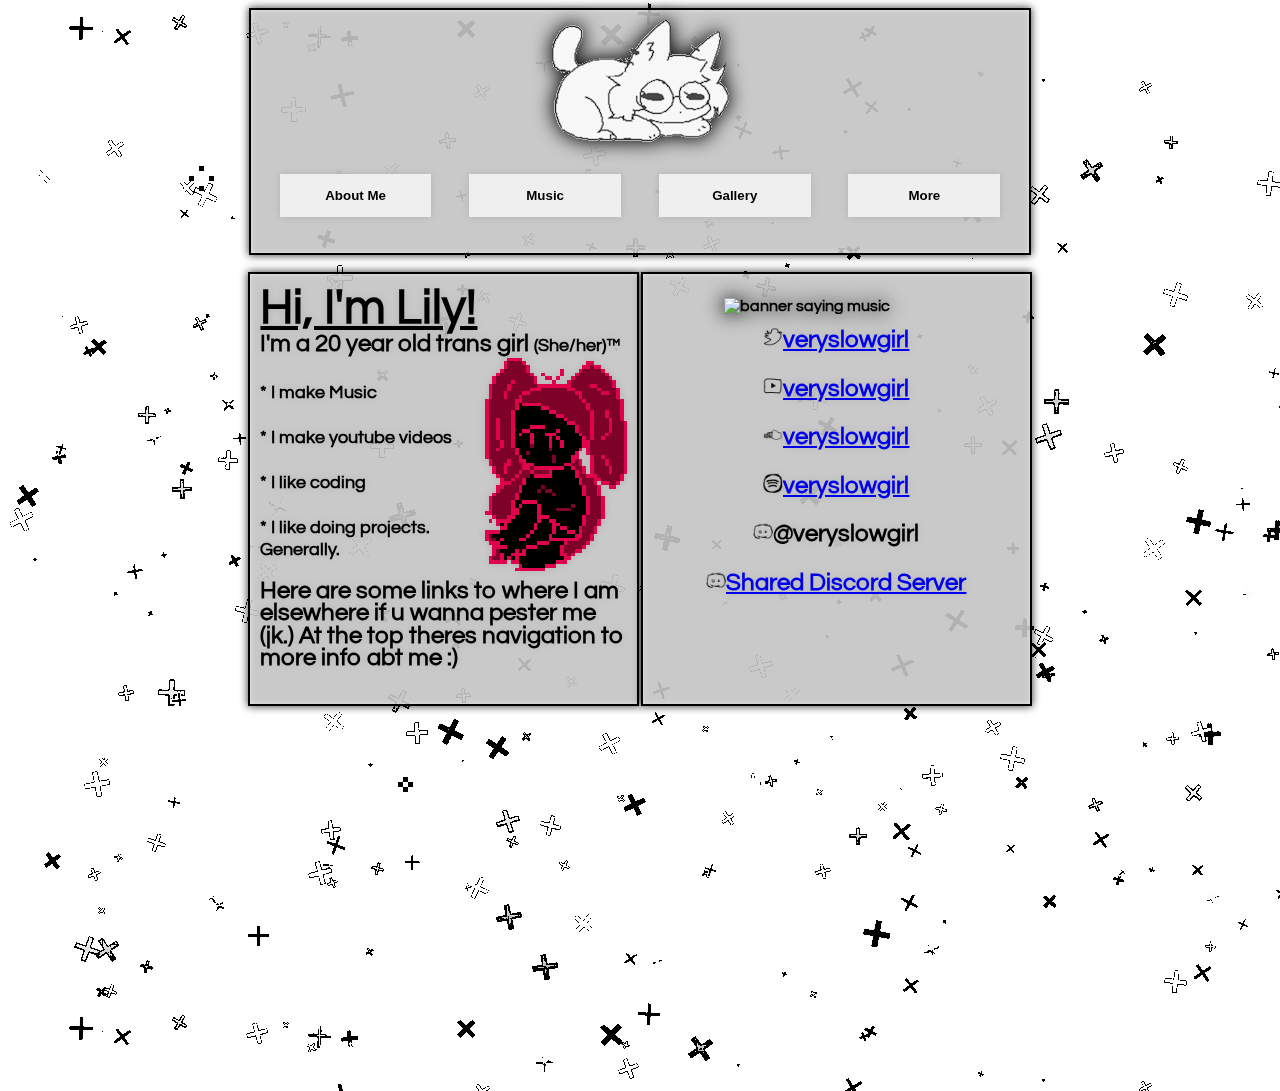
==== commit e87c9811: "okay" ====
--- a/index.html
+++ b/index.html
@@ -160,11 +160,7 @@
     </div>
 </div>
 
-	
-
 															<!-- Gallery of art!! -->		
-
-
 
 		<div  id="artpage" style="display:none">
 			<div class="box nout">
@@ -208,22 +204,28 @@
 				<img src="imgs/art/right_art.webp" alt="Right Art" class="album-art">
 			</ul>
 			</div>
-
-
+			
 			<div class="box nout">
-			<h2>Art from Friends</h2>
-			<p>Cat and my general "logo" made by Drew portalpilled. The homestuck was made Maya artificialhearted</p>
-			<ul>
-            <img src="imgs/art/catbox.webp" alt="Catbox Art" class="album-art">
-            <img src="imgs/art/lilytroll.webp" alt="Lily Troll Art" class="album-art">
-			 <img src="imgs/art/mememe.webp" alt="Mememe Art" class="album-art">
-			</ul>
-			</div>
-		</div>
-		</div>
-
-<div  id="extraspage" style="display: none;">
-<div class="box">
+			<h2>Weird James</h2>
+			<p>Weird James is an incredible character. He was born on September 23rd 2024 as a homestuck OC and he is also a narbacular drop OC and he is also and OC made for the object show BA:AOS
+			and he is also an official character in Regretavator. Below is like a bunch of  fanart from me and friends and fans.
+			</p>
+			<ul>
+            <img src="imgs/art/CANON RENDER.png" alt="weird james" class="album-art">
+            <img src="imgs/art/jackie_james.jpg" alt="weird james" class="album-art">
+			 <img src="imgs/art/kissy_james.jpg" alt="weird james" class="album-art">
+			</ul>
+			<ul>
+            <img src="imgs/art/baby_james.png" alt="weird james" class="album-art">
+			 <img src="imgs/art/weird_violence.jpg" alt="weird james" class="album-art">
+			</ul>
+			</div>
+			
+		</div>
+		</div>
+
+		<div  id="extraspage" style="display: none;">
+		<div class="box">
 				<img alt = "banner saying games" src="imgs/sitestuff/banner2.png" class="banner">
 				<div style="display:block">
 				<p>
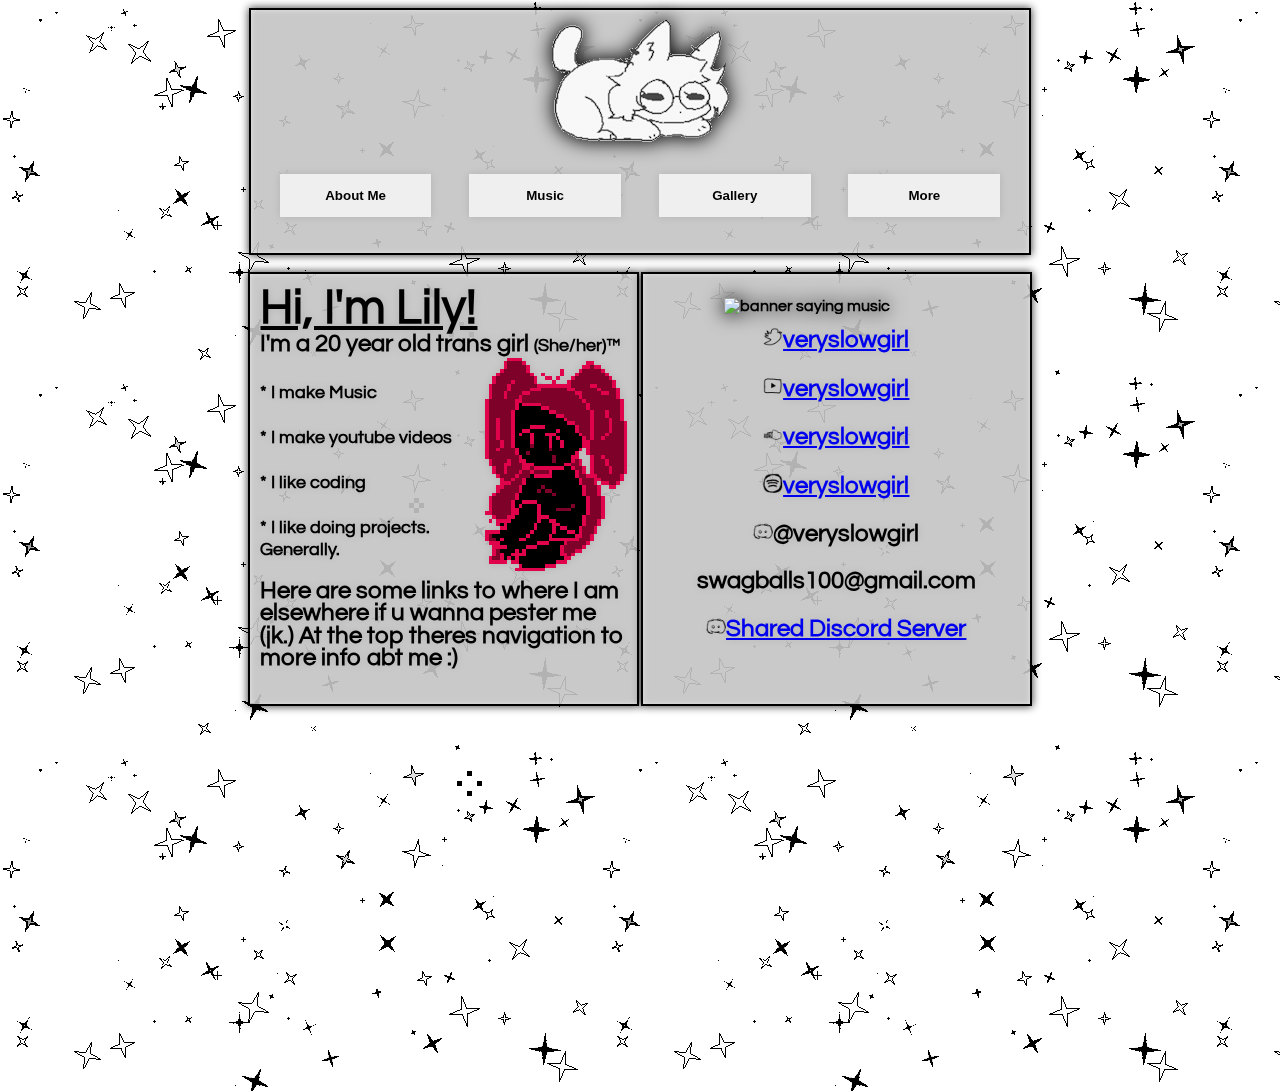
==== commit 65ea6023: "hi" ====
--- a/index.html
+++ b/index.html
@@ -62,6 +62,7 @@
 			<p class="links"><img alt = "soundcloud doodle" class="logo" src="imgs/icons/sc.png"><a href="https://soundcloud.com/veryslowgirl/"target=”_blank”><u>veryslowgirl</u> </a> </p>
 			<p class="links"><img alt = "spotify doodle" class="logo" src="imgs/icons/spotify.png"><a href="https://open.spotify.com/artist/4NXx0K3dzPFILOFXjV8KKU?si=XHNFEdQ8TNWv9uVR8HLwGA"target=”_blank”><u>veryslowgirl</u> </a> </p>
     		<p class="links"><img alt = "discord doodle" class="logo" src="imgs/icons/discord.png">@veryslowgirl</p>
+			<p class="links">swagballs100@gmail.com</p>
 			<p class="links"><img alt = "discord doodle" class="logo" src="imgs/icons/discord.png"><a href="https://discord.gg/Sbu6f5WxeG"target=”_blank”><u>Shared Discord Server</u> </a> </p>
 		</div>
 		</div>
@@ -80,6 +81,7 @@
             src="imgs/sitestuff/banner.png" 
             class="banner"
         >
+		
 		<h3>Look Ahead!</h3>
         <p class="smallinfo">
             In June of 2024, I released "Look Ahead!" It is an EP based around the idea of an RPG following three kids 
@@ -98,6 +100,7 @@
 			>
             </iframe>
         </ul>
+		<hr>
 		<br>
 		<h3 class="inforight">Lonely Space Bunny Music</h3>
         <p class="inforight">
@@ -207,8 +210,8 @@
 			
 			<div class="box nout">
 			<h2>Weird James</h2>
-			<p>Weird James is an incredible character. He was born on September 23rd 2024 as a homestuck OC and he is also a narbacular drop OC and he is also and OC made for the object show BA:AOS
-			and he is also an official character in Regretavator. Below is like a bunch of  fanart from me and friends and fans.
+			<p>Weird James is an incredible character. He was born on September 22rd 2024 as a homestuck OC and he is also a narbacular drop OC and he is also and OC made for the object show BA:AOS
+			and he is also an official character in Regretevator. Below is like a bunch of fanart from me and friends and fans.
 			</p>
 			<ul>
             <img src="imgs/art/CANON RENDER.png" alt="weird james" class="album-art">
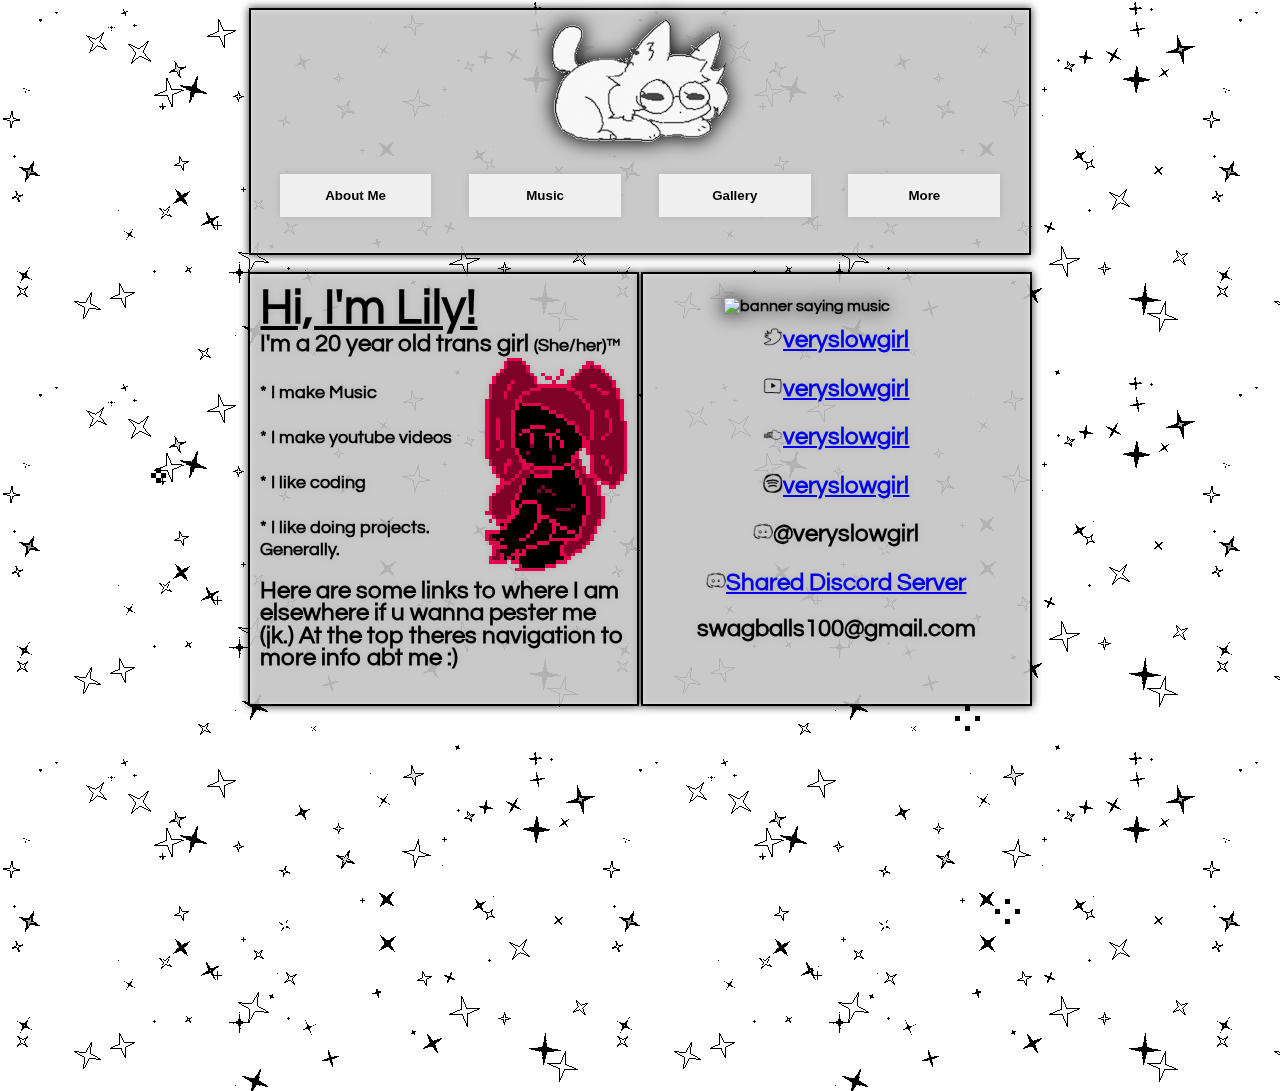
==== commit 5d286054: "Update index.html" ====
--- a/index.html
+++ b/index.html
@@ -58,12 +58,12 @@
 			<img alt = "banner saying music" src="imgs/sitestuff/banner4.png"  class="banner">
 			<div style="display:block">
 			<p class="links"><img alt = "twitter doodle" class="logo" src="imgs/icons/twitter.png"><a href="https://x.com/veryslowgirl" target=”_blank”><u>veryslowgirl</u> </a> </p>
-			<p class="links"><img alt = "youtube doodle" class="logo" src="imgs/icons/youtube.png"><a href="https://www.youtube.com/@chazaswag"target=”_blank”><u>veryslowgirl</u> </a> </p>
+			<p class="links"><img alt = "youtube doodle" class="logo" src="imgs/icons/youtube.png"><a href="https://www.youtube.com/@veryslowgirl"target=”_blank”><u>veryslowgirl</u> </a> </p>
 			<p class="links"><img alt = "soundcloud doodle" class="logo" src="imgs/icons/sc.png"><a href="https://soundcloud.com/veryslowgirl/"target=”_blank”><u>veryslowgirl</u> </a> </p>
 			<p class="links"><img alt = "spotify doodle" class="logo" src="imgs/icons/spotify.png"><a href="https://open.spotify.com/artist/4NXx0K3dzPFILOFXjV8KKU?si=XHNFEdQ8TNWv9uVR8HLwGA"target=”_blank”><u>veryslowgirl</u> </a> </p>
     		<p class="links"><img alt = "discord doodle" class="logo" src="imgs/icons/discord.png">@veryslowgirl</p>
+			<p class="links"><img alt = "discord doodle" class="logo" src="imgs/icons/discord.png"><a href="https://discord.gg/7KaFmkCy2Y"target=”_blank”><u>Shared Discord Server</u> </a> </p>
 			<p class="links">swagballs100@gmail.com</p>
-			<p class="links"><img alt = "discord doodle" class="logo" src="imgs/icons/discord.png"><a href="https://discord.gg/Sbu6f5WxeG"target=”_blank”><u>Shared Discord Server</u> </a> </p>
 		</div>
 		</div>
 	</ul>
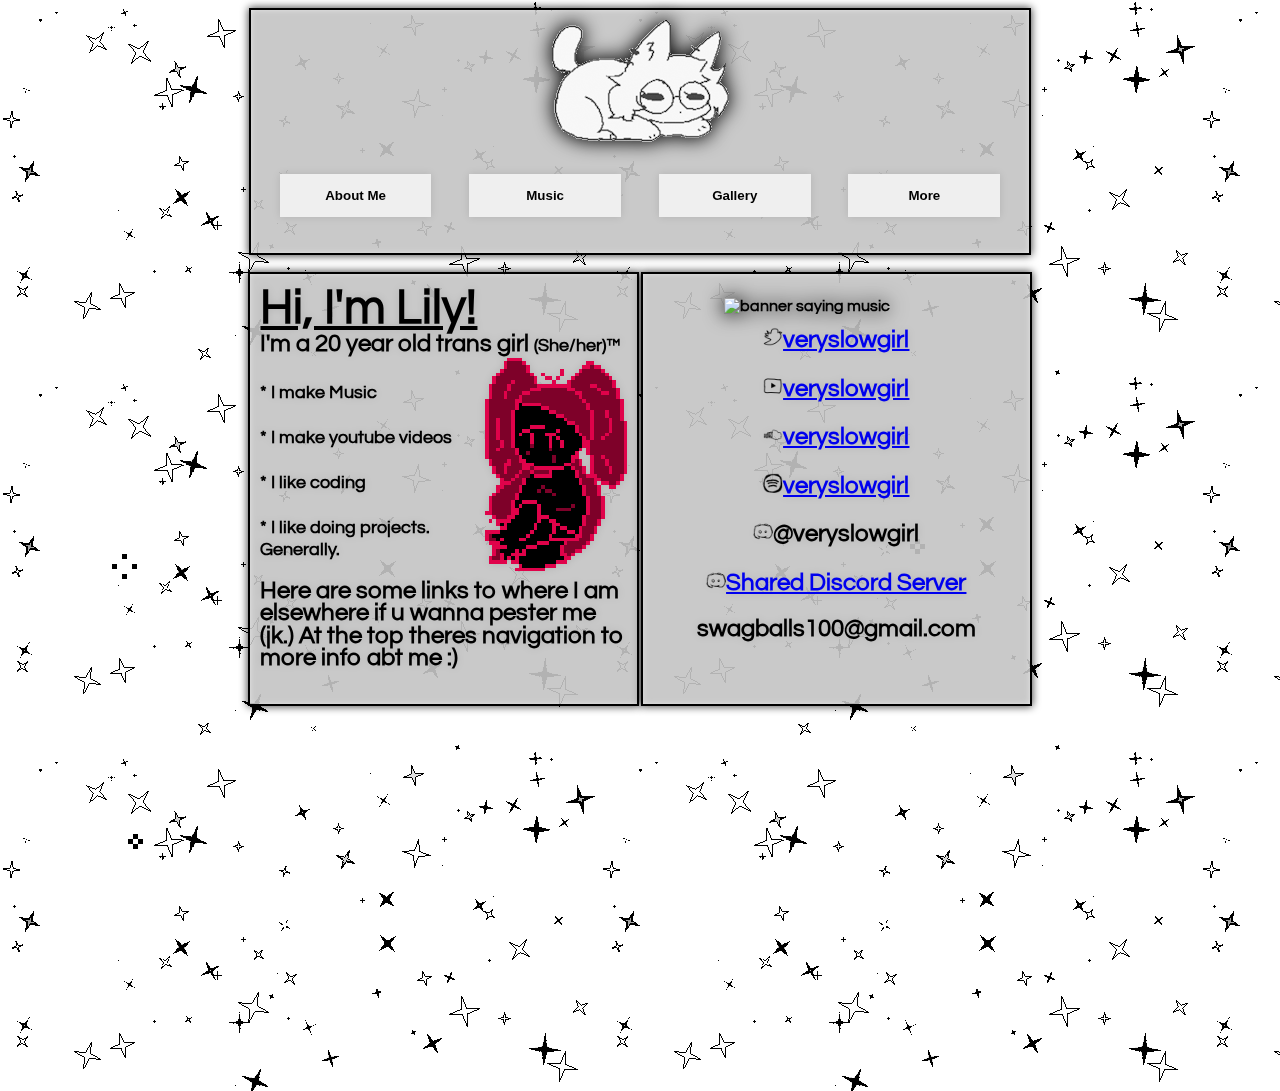
==== commit db9f0f95: "Update index.html" ====
--- a/index.html
+++ b/index.html
@@ -62,7 +62,7 @@
 			<p class="links"><img alt = "soundcloud doodle" class="logo" src="imgs/icons/sc.png"><a href="https://soundcloud.com/veryslowgirl/"target=”_blank”><u>veryslowgirl</u> </a> </p>
 			<p class="links"><img alt = "spotify doodle" class="logo" src="imgs/icons/spotify.png"><a href="https://open.spotify.com/artist/4NXx0K3dzPFILOFXjV8KKU?si=XHNFEdQ8TNWv9uVR8HLwGA"target=”_blank”><u>veryslowgirl</u> </a> </p>
     		<p class="links"><img alt = "discord doodle" class="logo" src="imgs/icons/discord.png">@veryslowgirl</p>
-			<p class="links"><img alt = "discord doodle" class="logo" src="imgs/icons/discord.png"><a href="https://discord.gg/7KaFmkCy2Y"target=”_blank”><u>Shared Discord Server</u> </a> </p>
+			<p class="links"><img alt = "discord doodle" class="logo" src="imgs/icons/discord.png"><a href="https://discord.gg/aaDKstFauj"target=”_blank”><u>Shared Discord Server</u> </a> </p>
 			<p class="links">swagballs100@gmail.com</p>
 		</div>
 		</div>
